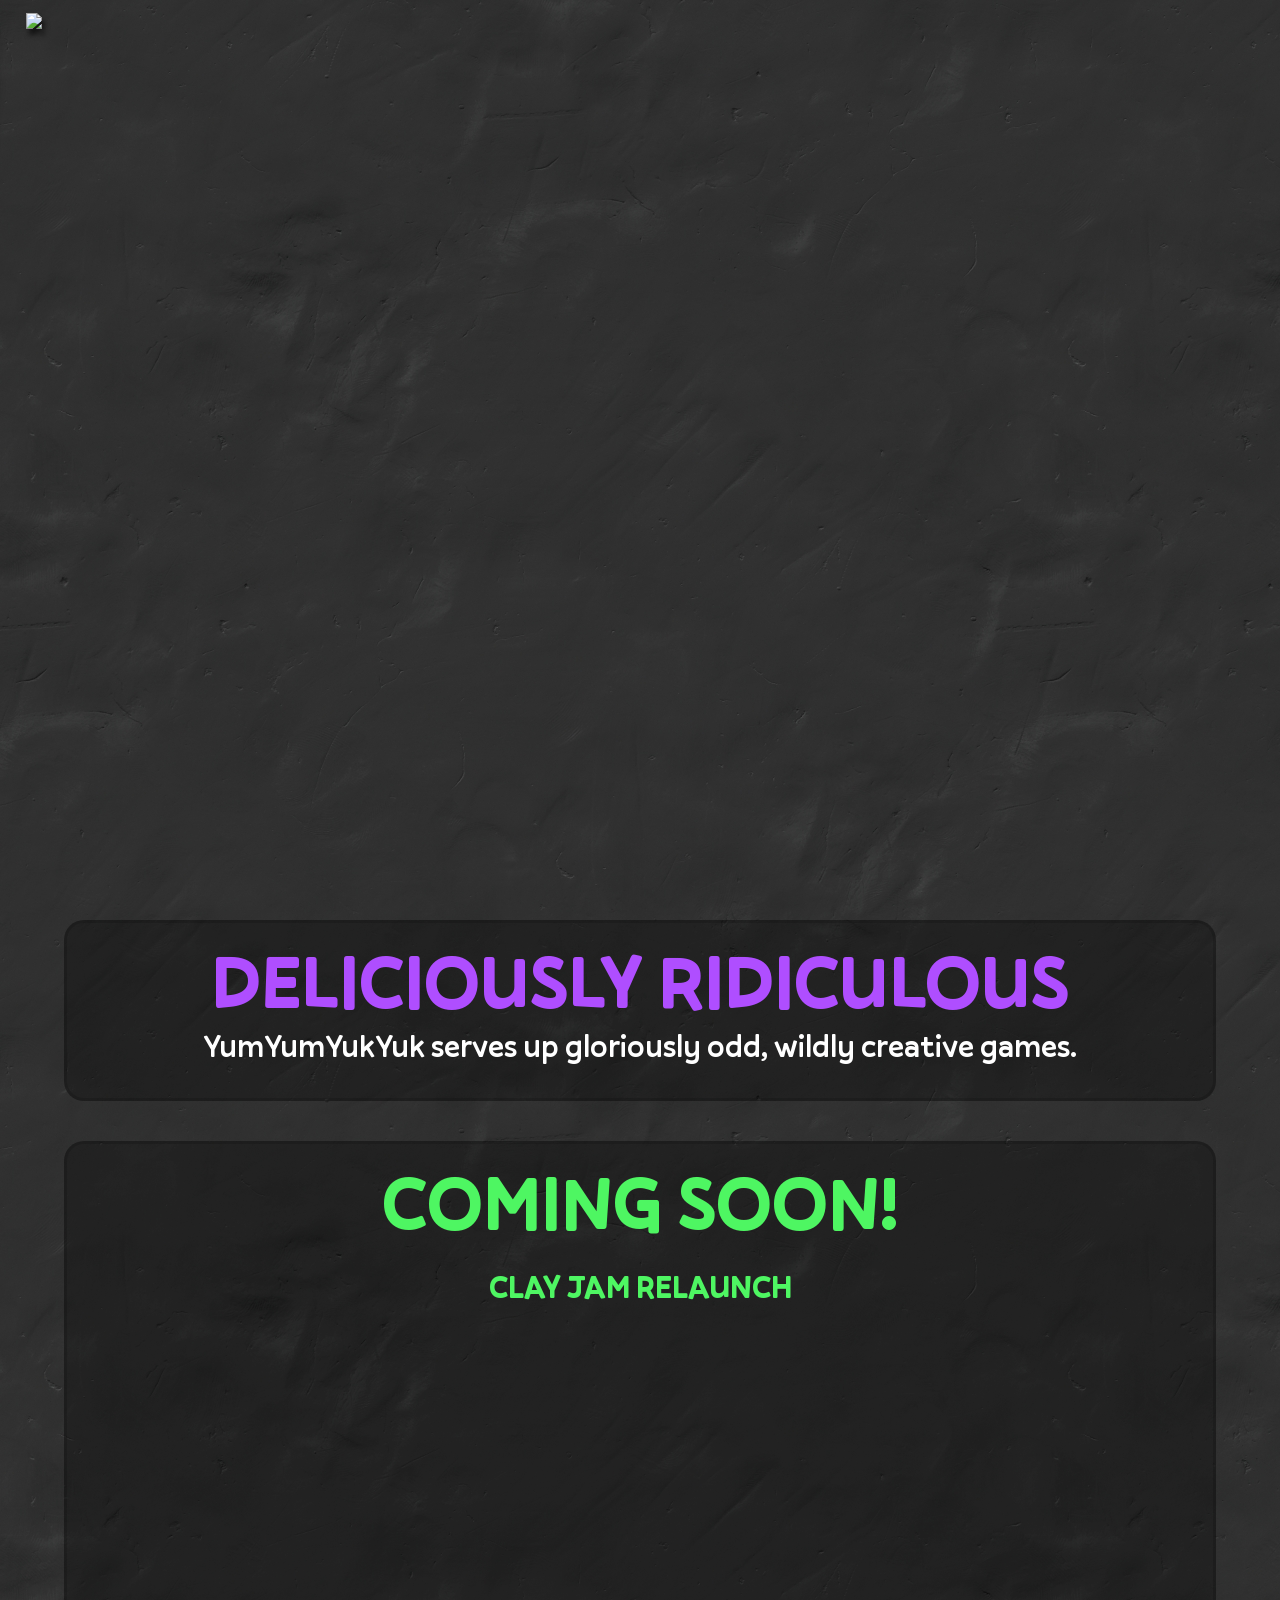
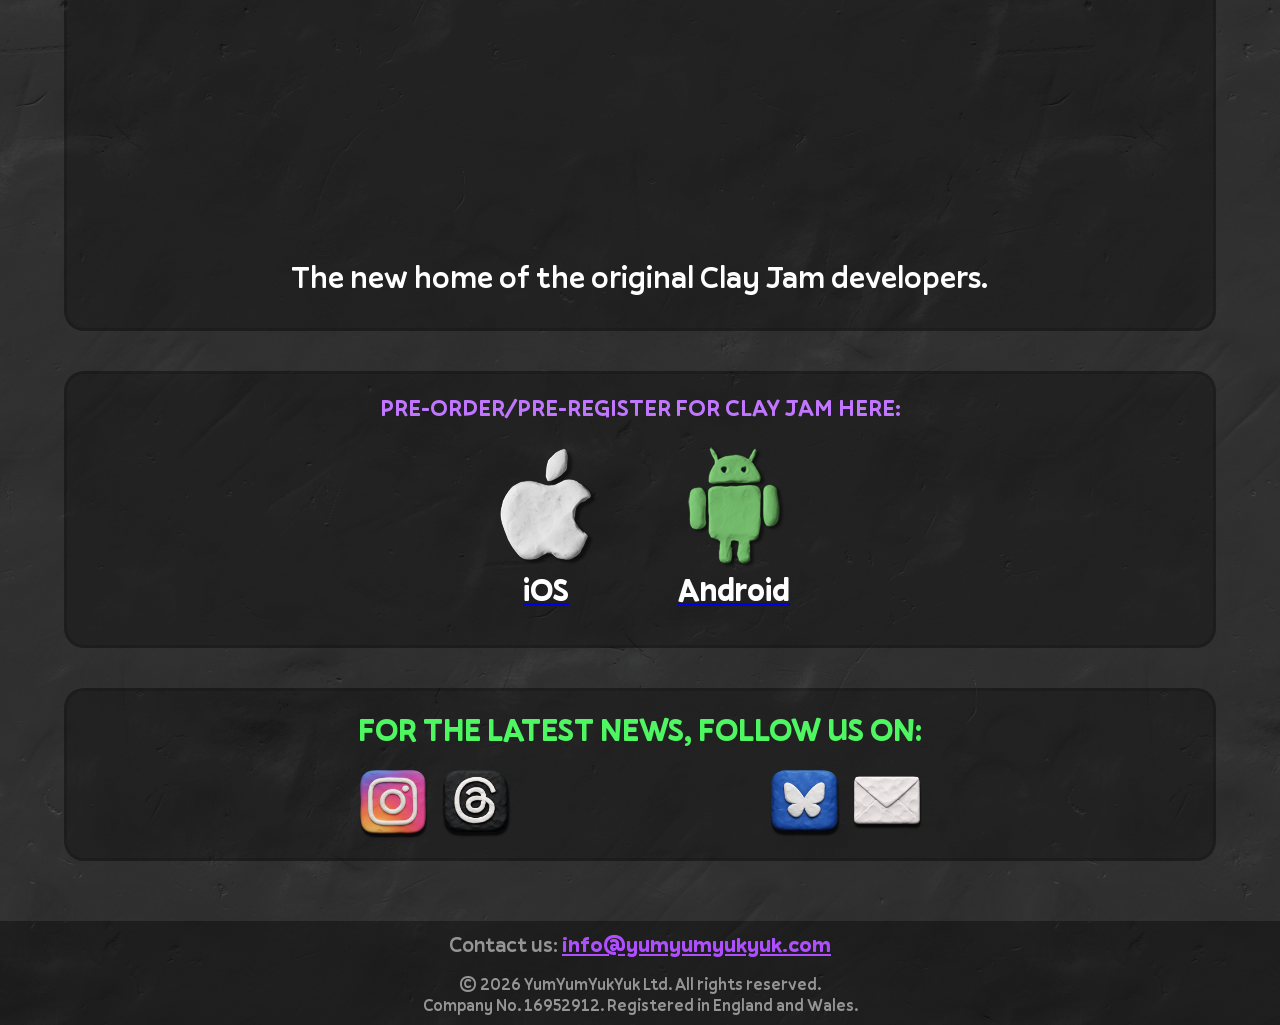
==== index.html @ 887bcd4c "update" ====
<!doctype html>
<html
  lang="en"
  data-ws-project="cd309c31-d950-4def-8950-546b302425ba"
  data-ws-last-published="2026-03-13T17:46:56.633Z"
>
  <head>
    <link
      rel="stylesheet"
      type="text/css"
      href="/assets/static/app_generated_index-6937cd5a.CmPR5Gwt.css"
    />
    <meta charset="UTF-8" />
    <meta name="viewport" content="width=device-width,initial-scale=1" />
    <link
      rel="preload"
      as="image"
      imagesrcset="/assets/YumYumYukYukLogoTransparent_hpW2-qnhOFxVM6_PKmdvN.png 16w, /assets/YumYumYukYukLogoTransparent_hpW2-qnhOFxVM6_PKmdvN.png 32w, /assets/YumYumYukYukLogoTransparent_hpW2-qnhOFxVM6_PKmdvN.png 48w, /assets/YumYumYukYukLogoTransparent_hpW2-qnhOFxVM6_PKmdvN.png 64w, /assets/YumYumYukYukLogoTransparent_hpW2-qnhOFxVM6_PKmdvN.png 96w, /assets/YumYumYukYukLogoTransparent_hpW2-qnhOFxVM6_PKmdvN.png 128w, /assets/YumYumYukYukLogoTransparent_hpW2-qnhOFxVM6_PKmdvN.png 256w, /assets/YumYumYukYukLogoTransparent_hpW2-qnhOFxVM6_PKmdvN.png 384w, /assets/YumYumYukYukLogoTransparent_hpW2-qnhOFxVM6_PKmdvN.png 640w, /assets/YumYumYukYukLogoTransparent_hpW2-qnhOFxVM6_PKmdvN.png 750w, /assets/YumYumYukYukLogoTransparent_hpW2-qnhOFxVM6_PKmdvN.png 828w, /assets/YumYumYukYukLogoTransparent_hpW2-qnhOFxVM6_PKmdvN.png 1080w"
      imagesizes="100vw"
    />
    <link
      rel="preload"
      as="image"
      imagesrcset="/assets/ClayJamLogo_nWKsPtydQhhT-n7kyAQNV.png 16w, /assets/ClayJamLogo_nWKsPtydQhhT-n7kyAQNV.png 32w, /assets/ClayJamLogo_nWKsPtydQhhT-n7kyAQNV.png 48w, /assets/ClayJamLogo_nWKsPtydQhhT-n7kyAQNV.png 64w, /assets/ClayJamLogo_nWKsPtydQhhT-n7kyAQNV.png 96w, /assets/ClayJamLogo_nWKsPtydQhhT-n7kyAQNV.png 128w, /assets/ClayJamLogo_nWKsPtydQhhT-n7kyAQNV.png 256w, /assets/ClayJamLogo_nWKsPtydQhhT-n7kyAQNV.png 384w, /assets/ClayJamLogo_nWKsPtydQhhT-n7kyAQNV.png 640w, /assets/ClayJamLogo_nWKsPtydQhhT-n7kyAQNV.png 750w, /assets/ClayJamLogo_nWKsPtydQhhT-n7kyAQNV.png 828w, /assets/ClayJamLogo_nWKsPtydQhhT-n7kyAQNV.png 1080w, /assets/ClayJamLogo_nWKsPtydQhhT-n7kyAQNV.png 1200w, /assets/ClayJamLogo_nWKsPtydQhhT-n7kyAQNV.png 1920w, /assets/ClayJamLogo_nWKsPtydQhhT-n7kyAQNV.png 2048w"
      imagesizes="100vw"
    />
    <link rel="icon" href="/assets/WebIcon_ixfGgSbNNuL54AwUHbcHS.png" />
    <link
      rel="preload"
      href="/assets/Pally-Variable_a5BgCcSKDrBZOZLWKhKw9.ttf"
      as="font"
      crossorigin="anonymous"
    />
    <link
      rel="preload"
      href="/assets/MADE_Tommy_Soft_Light_PERSONAL_USE_gxYHT36LjmLYKBi2nKa4x.ttf"
      as="font"
      crossorigin="anonymous"
    />
    <link
      rel="preload"
      href="/assets/Pally-Regular_6ShwE3fTGV17A2gMyHvun.ttf"
      as="font"
      crossorigin="anonymous"
    />
    <link
      rel="preload"
      href="/assets/Pally-Bold_vAgZc-FKtXgG0PxJhMHey.ttf"
      as="font"
      crossorigin="anonymous"
    />
    <link
      rel="preload"
      href="/assets/Pally-Medium_GGtpuq8a27JJl60hfgOCg.ttf"
      as="font"
      crossorigin="anonymous"
    />
    <link
      rel="preload"
      href="/assets/MADE_Tommy_Soft_Bold_PERSONAL_USE_HHiuN8d9tOx8QeWepHq7F.ttf"
      as="font"
      crossorigin="anonymous"
    />
    <link
      rel="preload"
      href="/assets/MADE_Tommy_Soft_Regular_PERSONAL_USE_68nLjATZWI7ThoedhTmHm.ttf"
      as="font"
      crossorigin="anonymous"
    />
    <link
      rel="preload"
      href="/assets/MADE_Tommy_Soft_ExtraBold_PERSONAL_USE_cCuBuIHpfAL1-2fKtMxke.ttf"
      as="font"
      crossorigin="anonymous"
    />
    <link
      rel="preload"
      href="/assets/MADE_Tommy_Soft_Medium_PERSONAL_USE_T8GadCvFGpZso1hnmVBfI.ttf"
      as="font"
      crossorigin="anonymous"
    />
    <link
      rel="preload"
      href="/assets/MADE_Tommy_Soft_Black_PERSONAL_USE_1T7xriISs0BFzCBM0_crF.ttf"
      as="font"
      crossorigin="anonymous"
    />
    <link
      rel="preload"
      href="/assets/MenuSquare3_77L3I89PUUz-9dObIGgfP.png"
      as="image"
    />
    <link
      rel="preload"
      href="/assets/MenuBackground_e7fvqqBlqaa11tJCsoasu.jpeg"
      as="image"
    />
    <link
      rel="preload"
      href="/assets/MenuSquare2_sO1u7qt0oLkmZZ6tXJqtw.png"
      as="image"
    />
    <meta property="og:url" content="https://url/" />
    <meta property="og:title" content="YumYumYukYuk " />
    <meta property="og:type" content="website" />
    <meta property="og:site_name" content="YumYumYukYuk" />
    <meta
      name="description"
      content="The new home of the original Clay Jam game development team.

YumYumYukYuk serves up gloriously odd, wildly creative games - powered by veteran F2P brains that know exactly how to turn weird into success."
    />
    <meta
      property="og:description"
      content="The new home of the original Clay Jam game development team.

YumYumYukYuk serves up gloriously odd, wildly creative games - powered by veteran F2P brains that know exactly how to turn weird into success."
    />
    <meta
      property="og:image"
      content="/assets/YumYumYukYukHD_PVZkAa8JqZVeUhrVE1-g0.jpg"
    />
    <meta property="twitter:card" content="summary_large_image" />
    <title>YumYumYukYuk</title>
    <script type="application/ld+json">
      {
        "@context": "https://schema.org",
        "@type": "WebSite",
        "name": "YumYumYukYuk"
      }
    </script>
  </head>
  <body class="w-element cpge6mv">
    <div style="display: contents">
      <div style="display: contents">
        <div
          class="w-element c58rx46 c14zt9wx cocotbn c1jn6rhu ckqnqge c1ygnnz6 c5irknm cx97977 c12meys4 cikxbwh c12yvtwv"
        >
          <div
            id="menuPanel"
            class="w-element cs56a4i c8u7uij cijvnuu c1nrr0ra c3xzw7x c1jn6rhu c5irknm c1yr4i0q c1ui8emr c1vahaew c9bs7kx c12meys4 c58rx46 cx97977 cwpdiss c1ij9soo c1bm0q7w c1yjz20k cxwwgye cggrxf7 c1764s7x c1s1m4fe is-open"
          >
            <div
              class="w-element cs56a4i c1nrr0ra c14zt9wx c8u7uij c16itbmx c58rx46 ccl2opj cqo4i98 c1hbglhp c1haa59g c16zggay cxihkc4 co38hm6 c1dop1jd c10i78jl cxa2qzq"
            >
              <img
                alt=""
                width="4096"
                height="512"
                src="/assets/DektopMenuBar_wBUC10thzXyxT1CGWjyM2.png"
                class="w-image c14zt9wx"
                sizes="100vw"
                srcset="
                  /assets/DektopMenuBar_wBUC10thzXyxT1CGWjyM2.png   16w,
                  /assets/DektopMenuBar_wBUC10thzXyxT1CGWjyM2.png   32w,
                  /assets/DektopMenuBar_wBUC10thzXyxT1CGWjyM2.png   48w,
                  /assets/DektopMenuBar_wBUC10thzXyxT1CGWjyM2.png   64w,
                  /assets/DektopMenuBar_wBUC10thzXyxT1CGWjyM2.png   96w,
                  /assets/DektopMenuBar_wBUC10thzXyxT1CGWjyM2.png  128w,
                  /assets/DektopMenuBar_wBUC10thzXyxT1CGWjyM2.png  256w,
                  /assets/DektopMenuBar_wBUC10thzXyxT1CGWjyM2.png  384w,
                  /assets/DektopMenuBar_wBUC10thzXyxT1CGWjyM2.png  640w,
                  /assets/DektopMenuBar_wBUC10thzXyxT1CGWjyM2.png  750w,
                  /assets/DektopMenuBar_wBUC10thzXyxT1CGWjyM2.png  828w,
                  /assets/DektopMenuBar_wBUC10thzXyxT1CGWjyM2.png 1080w,
                  /assets/DektopMenuBar_wBUC10thzXyxT1CGWjyM2.png 1200w,
                  /assets/DektopMenuBar_wBUC10thzXyxT1CGWjyM2.png 1920w,
                  /assets/DektopMenuBar_wBUC10thzXyxT1CGWjyM2.png 2048w,
                  /assets/DektopMenuBar_wBUC10thzXyxT1CGWjyM2.png 3840w
                "
                decoding="async"
                loading="lazy"
              />
            </div>
            <div
              class="w-element c5irknm c12meys4 cx97977 c1vzm3ui c1q88g40 cyqq4qh czwlxf5 c1lx7dxv cqs55ze cx9apd0 cfsdh43 cb6jjps cqj3tss c1r8juli"
            >
              <a
                href="/"
                class="w-element c1qv9mnt c1p3evlv c1yr4i0q cm4mbth c1q88g40 cf4cxf c1rrauxg c1nghyee c1d7iuj7 cy80xzl c1iyypoq"
                ><img
                  alt=""
                  width="512"
                  height="512"
                  src="/assets/YumYumYukYukLogoTransparent_hpW2-qnhOFxVM6_PKmdvN.png"
                  class="w-image c1p3evlv c1s9sxx8 cu6gr9m cm4mbth c1qv9mnt c14zt9wx c1q88g40 c4jb4a c75s9th"
                  sizes="100vw"
                  srcset="
                    /assets/YumYumYukYukLogoTransparent_hpW2-qnhOFxVM6_PKmdvN.png   16w,
                    /assets/YumYumYukYukLogoTransparent_hpW2-qnhOFxVM6_PKmdvN.png   32w,
                    /assets/YumYumYukYukLogoTransparent_hpW2-qnhOFxVM6_PKmdvN.png   48w,
                    /assets/YumYumYukYukLogoTransparent_hpW2-qnhOFxVM6_PKmdvN.png   64w,
                    /assets/YumYumYukYukLogoTransparent_hpW2-qnhOFxVM6_PKmdvN.png   96w,
                    /assets/YumYumYukYukLogoTransparent_hpW2-qnhOFxVM6_PKmdvN.png  128w,
                    /assets/YumYumYukYukLogoTransparent_hpW2-qnhOFxVM6_PKmdvN.png  256w,
                    /assets/YumYumYukYukLogoTransparent_hpW2-qnhOFxVM6_PKmdvN.png  384w,
                    /assets/YumYumYukYukLogoTransparent_hpW2-qnhOFxVM6_PKmdvN.png  640w,
                    /assets/YumYumYukYukLogoTransparent_hpW2-qnhOFxVM6_PKmdvN.png  750w,
                    /assets/YumYumYukYukLogoTransparent_hpW2-qnhOFxVM6_PKmdvN.png  828w,
                    /assets/YumYumYukYukLogoTransparent_hpW2-qnhOFxVM6_PKmdvN.png 1080w
                  "
                  decoding="async"
                  loading="eager" /></a
              ><a
                href="/clayjam"
                class="w-element c1qv9mnt c1p3evlv c1yr4i0q cm4mbth c1q88g40 cf4cxf c1rrauxg c1t19dh c1d7iuj7 ctn5s0p c1iyypoq cy4ucen"
                ><img
                  alt=""
                  width="1024"
                  height="1024"
                  src="/assets/ClayJamLogo_nWKsPtydQhhT-n7kyAQNV.png"
                  class="w-image c1p3evlv c1s9sxx8 cu6gr9m cm4mbth c1qv9mnt c14zt9wx cw2hsat"
                  sizes="100vw"
                  srcset="
                    /assets/ClayJamLogo_nWKsPtydQhhT-n7kyAQNV.png   16w,
                    /assets/ClayJamLogo_nWKsPtydQhhT-n7kyAQNV.png   32w,
                    /assets/ClayJamLogo_nWKsPtydQhhT-n7kyAQNV.png   48w,
                    /assets/ClayJamLogo_nWKsPtydQhhT-n7kyAQNV.png   64w,
                    /assets/ClayJamLogo_nWKsPtydQhhT-n7kyAQNV.png   96w,
                    /assets/ClayJamLogo_nWKsPtydQhhT-n7kyAQNV.png  128w,
                    /assets/ClayJamLogo_nWKsPtydQhhT-n7kyAQNV.png  256w,
                    /assets/ClayJamLogo_nWKsPtydQhhT-n7kyAQNV.png  384w,
                    /assets/ClayJamLogo_nWKsPtydQhhT-n7kyAQNV.png  640w,
                    /assets/ClayJamLogo_nWKsPtydQhhT-n7kyAQNV.png  750w,
                    /assets/ClayJamLogo_nWKsPtydQhhT-n7kyAQNV.png  828w,
                    /assets/ClayJamLogo_nWKsPtydQhhT-n7kyAQNV.png 1080w,
                    /assets/ClayJamLogo_nWKsPtydQhhT-n7kyAQNV.png 1200w,
                    /assets/ClayJamLogo_nWKsPtydQhhT-n7kyAQNV.png 1920w,
                    /assets/ClayJamLogo_nWKsPtydQhhT-n7kyAQNV.png 2048w
                  "
                  decoding="async"
                  loading="eager"
              /></a>
            </div>
          </div>
          <div class="w-element c5irknm c58rx46 c1k4rctv c8dos6a">
            <button
              id="menuToggleBtn"
              class="w-element c1tq7d4a ccl2opj cqo4i98 c1hbglhp c1haa59g cu6gr9m c1q88g40 c1p3evlv c1pf6c6l cw9nhpc c1v905pa c5irknm c18k28ft c1r6ic0x cf97z2d c1abgrt2 cgb94ty"
            >
              <div class="w-html-embed">
                <img
                  id="menuToggleImg"
                  src="https://yumyumyukyuk.com/UI/Hamburger.png"
                  style="display: block; width: 100%; height: auto"
                />
              </div>
            </button>
          </div>
        </div>
        <div
          class="w-element c1q88g40 c1p3evlv c1wnoo9z c1xwxol0 c1ct5cho c1dxwxfj c13yi7bp"
        ></div>
      </div>
    </div>
    <div
      data-ws-subject-for="_R16_"
      class="w-video-animation c1rcwp9c cpmlupx c1q88g40 cm334ef cd3a2tc c8tzxr9 c1o77yqc c1qv9mnt cpaj28x cgvi0q2 c5613ra c6fioo0 c56xv8k chfj90r c65vpzw"
    >
      <video
        src="https://yumyumyukyuk.com/video/YYYYLogoHD.mp4"
        preload="auto"
        autoplay=""
        muted=""
        playsinline=""
        crossorigin="anonymous"
        loop=""
        class="w-video c1qv9mnt cdvamxw c13yi7bp cz045wb c58rx46 c173weag cyqq4qh c12kn9gu c1wnoo9z c1xwxol0 cpaj28x c1v3oei1 c1rq65in c1sekm8b c1hso6nh c1m0ucll c1q0jplv cxnue17 c5bq9k8 c15o3rc8 c1sqhzq3 cn2oh71 cnzf72l c18jf0mk"
        data-ws-video-id=":R4p6:"
      ></video>
    </div>
    <style>
      #_R16_ {
        position: fixed;
        visibility: hidden;
        pointer-events: none;
        top: -10000px;
        right: 10000px;
        contain: strict;
      }

      #_R16_-sample {
        position: fixed;
        visibility: hidden;
        pointer-events: none;
        top: -9000px;
        right: 9000px;
        willchange: translate, scale, opacity;
        contain: strict;
      }
    </style>
    <div id="_R16_" inert="true" data-ws-no-initial-animation=""></div>
    <div id="_R16_-sample" inert="true" data-ws-no-initial-animation=""></div>
    <section
      class="w-element c5irknm cdvamxw c1wbdp86 cyqq4qh c1vzm3ui c1q88g40 cmjvody c1ukj9gi cyj8481 c1q0jplv cld053d c1nkfepf ctxdr7u c6fioo0 c1wm1xuw c1gbbb03 c1u52on4 cfo1jhy c3sbr8s cebv7zi cpaj28x c17v5ttn c1kn7b5a cg255i8 cogibaw"
    >
      <div
        class="w-element c199u3yb cxd0p8d c1p0m2kn c1b6c6dx cv3i5eh c7vqek8 c1yicyi9 c1iof46e c1fxc8l9 cn5rr7e c16zg1qe ceai7w6 chumd78 cakspbs czwlxf5 c1lx7dxv c5irknm c12kn9gu c1dxwxfj c1wbdp86 c1q88g40 cek41v c853xyg"
      >
        <h1
          class="w-element c1qv9mnt ce2ouha cdvamxw c1wbdp86 c7sif9r c17wv3vc ckz4emh c1wh8xrg cq0a4gl c16st1i3 cuwb4 c139r4rw cijvnuu c8u7uij c1bakei2 cx4rw7y c1d3hbxq c118xg31 c14zt9wx c1ott1sc cma0ax5 c1t7j50 cbacxrr c1f2e1v9 ce6ytin c1k6wex8 c19rmxwf c19o06tn clg2q63 cgifppe cf8lrqh c153kmds c6fioo0 c1vbx10x c1ihgovh c1lv2qdw c1wm1xuw cnkmzvu c1q0jplv cld053d c1ykp4r4 c4vowbf c1t87e71 c1jybqwc c1h2kuip c125ln7k cak8mds c1v2g9jn c125msw0"
        >
          Deliciously ridiculous
        </h1>
        <p
          class="w-element c1qv9mnt c1j08waw cdvamxw c1wbdp86 c16d1x0k c1x7x83c c1jgua1q c1d39p27 c8kplr5 c16st1i3 cuwb4 c139r4rw cijvnuu c8u7uij chctfv8 c1ott1sc cma0ax5 c1t7j50 c16ei9s8 c1uj38a0 c1q2qsqn csi7xzy c14cy7u3 cru16hu c9qjqm4 c166lcgd cf8lrqh c153kmds c6fioo0 c19cgoyb chmobus c1wi7zkc c1wm1xuw c116ela6 cmwn3mo c4vs2lr c2rfmra c1h2kuip c125ln7k c1m0jtft cc80hx5 c1kdu3tt"
        >
          YumYumYukYuk serves up gloriously odd, wildly creative games.
        </p>
      </div>
    </section>
    <section
      class="w-element c5irknm cdvamxw c1wbdp86 cyqq4qh c1vzm3ui c1q88g40 cmjvody c1ukj9gi cyj8481 c1q0jplv cld053d c1nkfepf ctxdr7u c6fioo0 c1wm1xuw c1gbbb03 c1u52on4 cfo1jhy c3sbr8s cebv7zi cpaj28x c17v5ttn c1kn7b5a cg255i8 cogibaw"
    >
      <div
        class="w-element c199u3yb cxd0p8d c1p0m2kn c1b6c6dx cv3i5eh c7vqek8 c1yicyi9 c1iof46e c1fxc8l9 cn5rr7e c16zg1qe ceai7w6 chumd78 cakspbs czwlxf5 c1lx7dxv c5irknm c12kn9gu c1dxwxfj c1wbdp86 c1q88g40 cek41v c853xyg"
      >
        <h1
          class="w-element c1qv9mnt c1p4wnx3 cdvamxw c1wbdp86 c7sif9r c17wv3vc ckz4emh c1wh8xrg cq0a4gl c16st1i3 cuwb4 c139r4rw cijvnuu c8u7uij c14zt9wx c1bakei2 c1d3hbxq c118xg31 cx4rw7y c1ott1sc cma0ax5 c1t7j50 cbacxrr c1f2e1v9 ce6ytin c1k6wex8 c19rmxwf c19o06tn clg2q63 cgifppe cf8lrqh c153kmds c6fioo0 c1vbx10x c1ihgovh c1lv2qdw c1wm1xuw cnkmzvu c1q0jplv cld053d c1ykp4r4 c4vowbf c1t87e71 c1jybqwc c1h2kuip c125ln7k cak8mds c1v2g9jn c125msw0"
        >
          COMING SOON!
        </h1>
        <h1
          class="w-element c5irknm c1p4wnx3 cdvamxw c1wbdp86 c16d1x0k c1ypxrvg c1jgua1q c1wh8xrg c58rx46 c16st1i3 cuwb4 c139r4rw cijvnuu c8u7uij cmjvody c16qsgqj c1ott1sc cma0ax5 c1t7j50 c16ei9s8 cnalynm cta949n c1wm2npk c1ehuyei c1g4jlov c104f1u0 c166lcgd cf8lrqh c153kmds c6fioo0 c1vbx10x c1ihgovh c1wi7zkc c1wm1xuw cogdc20 c1q0jplv c1t87e71 c2rfmra c1h2kuip c125ln7k c1d7isgy c4xqll9"
        >
          Clay Jam Relaunch
        </h1>
        <video
          src="https://yumyumyukyuk.com/video/ClayJamTeaser.mp4"
          preload="auto"
          autoplay=""
          muted=""
          playsinline=""
          crossorigin="anonymous"
          loop=""
          class="w-video c1q88g40 ctvm2qg cxd0p8d c1p0m2kn c1b6c6dx cv3i5eh c1p3evlv c9ng9w1"
          data-ws-video-id=":Rq6:"
        ></video>
        <p
          class="w-element c1qv9mnt c1j08waw cdvamxw c1wbdp86 c16d1x0k c1x7x83c c1jgua1q c1d39p27 c8kplr5 c16st1i3 cuwb4 c139r4rw cijvnuu c8u7uij chctfv8 c1aiwy7v c1ott1sc cma0ax5 c1t7j50 c16ei9s8 c1uj38a0 c1q2qsqn csi7xzy c14cy7u3 cru16hu c9qjqm4 c166lcgd cf8lrqh c153kmds c6fioo0 c19cgoyb chmobus c1wi7zkc c1wm1xuw c116ela6 cmwn3mo c4vs2lr c2rfmra c1h2kuip c125ln7k c1m0jtft cc80hx5 c1kdu3tt"
        >
          The new home of the original Clay Jam developers.
        </p>
      </div>
    </section>
    <div style="display: contents">
      <div style="display: contents">
        <section
          class="w-element c5irknm cdvamxw c1wbdp86 cyqq4qh c1vzm3ui c1q88g40 cmjvody c1ukj9gi cyj8481 c1q0jplv cld053d c1nkfepf ctxdr7u c6fioo0 c1wm1xuw c1gbbb03 c1u52on4 cfo1jhy c3sbr8s cebv7zi cpaj28x c17v5ttn c1kn7b5a cg255i8 cogibaw"
        >
          <div
            class="w-element c199u3yb cxd0p8d c1p0m2kn c1b6c6dx cv3i5eh c7vqek8 c1yicyi9 c1iof46e c1fxc8l9 cn5rr7e c16zg1qe ceai7w6 chumd78 cakspbs czwlxf5 c1lx7dxv c5irknm c12kn9gu c1dxwxfj c1wbdp86 c1q88g40 cek41v c853xyg"
          >
            <h1 class="w-element c7sif9r c1wh8xrg c1ypxrvg c1lqev7s cijvnuu">
              Pre-order/pre-register for Clay Jam here:
            </h1>
            <div class="w-element c1n1mal3 c5irknm c1dxwxfj c1wbdp86 c112muvy">
              <div
                class="w-element c18p3w7y c5irknm c1wbdp86 concd52 c1fcgjwq cgfxysq cdd5klg c1rq65in c1xmziad cew45dn c1w1ixh7 c2bfs38 c1lv2qdw c1wm1xuw"
              >
                <a
                  href="https://apps.apple.com/us/app/clay-jam-classic/id6759738137"
                  class="w-element c95aqtx c1ngi9yi c4quljk"
                  ><img
                    alt=""
                    width="128"
                    height="128"
                    src="/assets/Apple_ftdzNEWsmh_5Zei4J2cED.png"
                    class="w-image"
                    sizes="100vw"
                    srcset="
                      /assets/Apple_ftdzNEWsmh_5Zei4J2cED.png  16w,
                      /assets/Apple_ftdzNEWsmh_5Zei4J2cED.png  32w,
                      /assets/Apple_ftdzNEWsmh_5Zei4J2cED.png  48w,
                      /assets/Apple_ftdzNEWsmh_5Zei4J2cED.png  64w,
                      /assets/Apple_ftdzNEWsmh_5Zei4J2cED.png  96w,
                      /assets/Apple_ftdzNEWsmh_5Zei4J2cED.png 128w,
                      /assets/Apple_ftdzNEWsmh_5Zei4J2cED.png 256w
                    "
                    decoding="async"
                    loading="lazy"
                  />
                  <h1
                    class="w-element c5irknm c1j08waw cdvamxw c1wbdp86 c7sif9r c17wv3vc c1jgua1q c1d39p27 c58rx46 c16st1i3 cuwb4 c139r4rw cijvnuu c8u7uij c16qsgqj chctfv8 c1ott1sc cma0ax5 c1t7j50 c16ei9s8 cnalynm cta949n c1wm2npk c1ehuyei c1g4jlov c104f1u0 c166lcgd cf8lrqh c153kmds c6fioo0 c1vbx10x c1ihgovh c1wi7zkc c1wm1xuw c116ela6 c1q0jplv c1t87e71 c2rfmra c1h2kuip c125ln7k c1d7isgy c4xqll9"
                  >
                    iOS
                  </h1></a
                ><a
                  href="https://play.google.com/store/apps/details?id=com.yumyumyukyuk.clayjamclassic"
                  class="w-element c95aqtx c1ngi9yi c4quljk"
                  ><img
                    alt=""
                    width="128"
                    height="128"
                    src="/assets/Android_x_9wqnnT1j0CEt55avIbz.png"
                    class="w-image"
                    sizes="100vw"
                    srcset="
                      /assets/Android_x_9wqnnT1j0CEt55avIbz.png  16w,
                      /assets/Android_x_9wqnnT1j0CEt55avIbz.png  32w,
                      /assets/Android_x_9wqnnT1j0CEt55avIbz.png  48w,
                      /assets/Android_x_9wqnnT1j0CEt55avIbz.png  64w,
                      /assets/Android_x_9wqnnT1j0CEt55avIbz.png  96w,
                      /assets/Android_x_9wqnnT1j0CEt55avIbz.png 128w,
                      /assets/Android_x_9wqnnT1j0CEt55avIbz.png 256w
                    "
                    decoding="async"
                    loading="lazy"
                  />
                  <h1
                    class="w-element c5irknm c1j08waw cdvamxw c1wbdp86 c7sif9r c17wv3vc c1jgua1q c1d39p27 c58rx46 c16st1i3 cuwb4 c139r4rw cijvnuu c8u7uij c16qsgqj chctfv8 c1ott1sc cma0ax5 c1t7j50 c16ei9s8 cnalynm cta949n c1wm2npk c1ehuyei c1g4jlov c104f1u0 c166lcgd cf8lrqh c153kmds c6fioo0 c1vbx10x c1ihgovh c1wi7zkc c1wm1xuw c116ela6 c1q0jplv c1t87e71 c2rfmra c1h2kuip c125ln7k c1d7isgy c4xqll9"
                  >
                    Android
                  </h1></a
                >
              </div>
            </div>
          </div>
        </section>
      </div>
    </div>
    <div style="display: contents">
      <div style="display: contents">
        <section
          class="w-element c5irknm cdvamxw c1wbdp86 cyqq4qh c1vzm3ui c1q88g40 cmjvody c1ukj9gi cyj8481 c1q0jplv cld053d c1nkfepf ctxdr7u c6fioo0 c1wm1xuw c1gbbb03 c1u52on4 cfo1jhy c3sbr8s cebv7zi cpaj28x c17v5ttn c1kn7b5a cg255i8 cogibaw"
        >
          <div
            class="w-element c199u3yb cxd0p8d c1p0m2kn c1b6c6dx cv3i5eh c7vqek8 c1yicyi9 c1iof46e c1fxc8l9 cn5rr7e c16zg1qe ceai7w6 chumd78 cakspbs czwlxf5 c1lx7dxv c5irknm c12kn9gu c1dxwxfj c1wbdp86 c1q88g40 cek41v c853xyg"
          >
            <h1
              class="w-element c5irknm c1p4wnx3 cdvamxw c1wbdp86 c16d1x0k c1ypxrvg c1jgua1q c1wh8xrg c58rx46 c16st1i3 cuwb4 c139r4rw cijvnuu c8u7uij cmjvody c16qsgqj c1ott1sc cma0ax5 c1t7j50 c16ei9s8 cnalynm cta949n c1wm2npk c1ehuyei c1g4jlov c104f1u0 c166lcgd cf8lrqh c153kmds c6fioo0 c1vbx10x c1ihgovh c1wi7zkc c1wm1xuw cogdc20 c1q0jplv c1t87e71 c2rfmra c1h2kuip c125ln7k c1d7isgy c4xqll9"
            >
              For the latest news, follow us on:
            </h1>
            <div class="w-element c1n1mal3 c5irknm c1dxwxfj c1wbdp86 c112muvy">
              <div
                class="w-element c18p3w7y c5irknm c1wbdp86 concd52 c1fcgjwq cgfxysq cdd5klg c1rq65in c1xmziad cew45dn c1w1ixh7 c2bfs38 c1lv2qdw c1wm1xuw"
              >
                <a
                  href="https://www.instagram.com/clayjamgame/"
                  class="w-element c95aqtx c1fd2l0y chid1f0"
                  ><img
                    alt=""
                    width="128"
                    height="128"
                    src="/assets/Instagram_ONS6GyyfdThiGu8V7EeGU.png"
                    class="w-image"
                    sizes="100vw"
                    srcset="
                      /assets/Instagram_ONS6GyyfdThiGu8V7EeGU.png  16w,
                      /assets/Instagram_ONS6GyyfdThiGu8V7EeGU.png  32w,
                      /assets/Instagram_ONS6GyyfdThiGu8V7EeGU.png  48w,
                      /assets/Instagram_ONS6GyyfdThiGu8V7EeGU.png  64w,
                      /assets/Instagram_ONS6GyyfdThiGu8V7EeGU.png  96w,
                      /assets/Instagram_ONS6GyyfdThiGu8V7EeGU.png 128w,
                      /assets/Instagram_ONS6GyyfdThiGu8V7EeGU.png 256w
                    "
                    decoding="async"
                    loading="lazy" /></a
                ><a
                  href="https://www.threads.com/@clayjamgame"
                  class="w-element c95aqtx c1fd2l0y chid1f0"
                  ><img
                    alt=""
                    width="128"
                    height="256"
                    src="/assets/Threads_EXRtFYgUu21GfkyF-s-HB.png"
                    class="w-image"
                    sizes="100vw"
                    srcset="
                      /assets/Threads_EXRtFYgUu21GfkyF-s-HB.png  16w,
                      /assets/Threads_EXRtFYgUu21GfkyF-s-HB.png  32w,
                      /assets/Threads_EXRtFYgUu21GfkyF-s-HB.png  48w,
                      /assets/Threads_EXRtFYgUu21GfkyF-s-HB.png  64w,
                      /assets/Threads_EXRtFYgUu21GfkyF-s-HB.png  96w,
                      /assets/Threads_EXRtFYgUu21GfkyF-s-HB.png 128w,
                      /assets/Threads_EXRtFYgUu21GfkyF-s-HB.png 256w
                    "
                    decoding="async"
                    loading="lazy" /></a
                ><a
                  href="https://www.facebook.com/OriginalClayJam/"
                  class="w-element c95aqtx c1fd2l0y chid1f0"
                  ><img
                    alt=""
                    width="128"
                    height="128"
                    src="/assets/Facebook_dFNIP1pr3Ji6R38aKgKf0.png"
                    class="w-image"
                    sizes="100vw"
                    srcset="
                      /assets/Facebook_dFNIP1pr3Ji6R38aKgKf0.png  16w,
                      /assets/Facebook_dFNIP1pr3Ji6R38aKgKf0.png  32w,
                      /assets/Facebook_dFNIP1pr3Ji6R38aKgKf0.png  48w,
                      /assets/Facebook_dFNIP1pr3Ji6R38aKgKf0.png  64w,
                      /assets/Facebook_dFNIP1pr3Ji6R38aKgKf0.png  96w,
                      /assets/Facebook_dFNIP1pr3Ji6R38aKgKf0.png 128w,
                      /assets/Facebook_dFNIP1pr3Ji6R38aKgKf0.png 256w
                    "
                    decoding="async"
                    loading="lazy" /></a
                ><a
                  href="https://www.tiktok.com/@clay.jam"
                  class="w-element c95aqtx c1fd2l0y chid1f0"
                  ><img
                    alt=""
                    width="128"
                    height="128"
                    src="/assets/Tiktok_bUOphc8dqUHIEv3alETXn.png"
                    class="w-image"
                    sizes="100vw"
                    srcset="
                      /assets/Tiktok_bUOphc8dqUHIEv3alETXn.png  16w,
                      /assets/Tiktok_bUOphc8dqUHIEv3alETXn.png  32w,
                      /assets/Tiktok_bUOphc8dqUHIEv3alETXn.png  48w,
                      /assets/Tiktok_bUOphc8dqUHIEv3alETXn.png  64w,
                      /assets/Tiktok_bUOphc8dqUHIEv3alETXn.png  96w,
                      /assets/Tiktok_bUOphc8dqUHIEv3alETXn.png 128w,
                      /assets/Tiktok_bUOphc8dqUHIEv3alETXn.png 256w
                    "
                    decoding="async"
                    loading="lazy" /></a
                ><a
                  href="https://www.youtube.com/@ClayJamOriginal"
                  class="w-element c95aqtx c1fd2l0y chid1f0"
                  ><img
                    alt=""
                    width="128"
                    height="128"
                    src="/assets/Youtube_HwVwYqfktuNsv5KLOoAZ9.png"
                    class="w-image"
                    sizes="100vw"
                    srcset="
                      /assets/Youtube_HwVwYqfktuNsv5KLOoAZ9.png  16w,
                      /assets/Youtube_HwVwYqfktuNsv5KLOoAZ9.png  32w,
                      /assets/Youtube_HwVwYqfktuNsv5KLOoAZ9.png  48w,
                      /assets/Youtube_HwVwYqfktuNsv5KLOoAZ9.png  64w,
                      /assets/Youtube_HwVwYqfktuNsv5KLOoAZ9.png  96w,
                      /assets/Youtube_HwVwYqfktuNsv5KLOoAZ9.png 128w,
                      /assets/Youtube_HwVwYqfktuNsv5KLOoAZ9.png 256w
                    "
                    decoding="async"
                    loading="lazy" /></a
                ><a
                  href="https://bsky.app/profile/clayjam.bsky.social"
                  class="w-element c95aqtx chid1f0 c1fd2l0y"
                  ><img
                    alt=""
                    width="128"
                    height="128"
                    src="/assets/Bluesky_vErfM2BVKGDTvACCgEhGu.png"
                    class="w-image"
                    sizes="100vw"
                    srcset="
                      /assets/Bluesky_vErfM2BVKGDTvACCgEhGu.png  16w,
                      /assets/Bluesky_vErfM2BVKGDTvACCgEhGu.png  32w,
                      /assets/Bluesky_vErfM2BVKGDTvACCgEhGu.png  48w,
                      /assets/Bluesky_vErfM2BVKGDTvACCgEhGu.png  64w,
                      /assets/Bluesky_vErfM2BVKGDTvACCgEhGu.png  96w,
                      /assets/Bluesky_vErfM2BVKGDTvACCgEhGu.png 128w,
                      /assets/Bluesky_vErfM2BVKGDTvACCgEhGu.png 256w
                    "
                    decoding="async"
                    loading="lazy" /></a
                ><a
                  href="https://clayjam.kit.com/42fcd338f1"
                  class="w-element c95aqtx chid1f0 c1fd2l0y"
                  ><img
                    alt=""
                    width="128"
                    height="128"
                    src="/assets/MailingList_16I-uwE3V5M8MRDsiIS0q.png"
                    class="w-image"
                    sizes="100vw"
                    srcset="
                      /assets/MailingList_16I-uwE3V5M8MRDsiIS0q.png  16w,
                      /assets/MailingList_16I-uwE3V5M8MRDsiIS0q.png  32w,
                      /assets/MailingList_16I-uwE3V5M8MRDsiIS0q.png  48w,
                      /assets/MailingList_16I-uwE3V5M8MRDsiIS0q.png  64w,
                      /assets/MailingList_16I-uwE3V5M8MRDsiIS0q.png  96w,
                      /assets/MailingList_16I-uwE3V5M8MRDsiIS0q.png 128w,
                      /assets/MailingList_16I-uwE3V5M8MRDsiIS0q.png 256w
                    "
                    decoding="async"
                    loading="lazy"
                /></a>
              </div>
            </div>
          </div>
        </section>
      </div>
    </div>
    <div style="display: contents">
      <div style="display: contents">
        <div
          class="w-element ce9a5py c1qv9mnt cijvnuu c1wbdp86 c1dxwxfj clesu6g c1lv2qdw c3ih7vu c189x9r3 c58p2x7 cjzic72 c1s0htj4 cpaj28x c2xzh1b"
        >
          <div
            class="w-element c1la9w1r ch3ydup crspg2t c1nkfepf c58p2x7 c105e88o"
          ></div>
          <div class="w-element c1qv9mnt ch3ydup c1la9w1r">
            <p
              class="w-element c1ekuuvi c6dq9gx c1dxwxfj cijvnuu c1wbdp86 cxliina cfdl3q5 cxiqqfz c8sfynd c157l4vo c1q88g40 c16d1x0k c1d39p27 c1x7x83c cojz0hr c1f81211 c1q2qsqn c1jak24n c17ajub cpaj28x c17v5ttn c1butdj1 c16ei9s8 c1kdu3tt cu3m79x cc80hx5 c19xyy4k c13ddmtg cc05m8o"
            >
              Contact us:
            </p>
            <a
              href="mailto:info@yumyumyukyuk.com?subject=Hello"
              class="w-element c6dq9gx ce2ouha cxliina c7sif9r c1d39p27 c17wv3vc c9qjqm4 cta949n"
              >info@yumyumyukyuk.com</a
            >
          </div>
          <div class="w-element c1la9w1r ch3ydup c1nkfepf c58p2x7 c4dq6bo">
            <p
              class="w-element c1ekuuvi c5irknm c1dxwxfj cijvnuu c1wbdp86 c1sii5lv cfdl3q5 cxiqqfz c8sfynd c157l4vo c1q88g40 c16d1x0k c1d39p27 c1x7x83c c1bakei2 c1f81211 c1q2qsqn c1jak24n c17ajub c5itlne c1kdu3tt cu3m79x cc80hx5 c1xuhquw c1r0qhew cc05m8o"
            >
              © 2026 YumYumYukYuk Ltd. All rights reserved.<br />Company No.
              16952912. Registered in England and Wales.
            </p>
          </div>
          <div
            class="w-element c1la9w1r ch3ydup crspg2t c1nkfepf c58p2x7 c105e88o"
          ></div>
        </div>
      </div>
    </div>
    <div style="display: contents">
      <div style="display: contents">
        <div class="w-html-embed">
          <style>
            /* Drawer base styles (closed by default) */
            #menuPanel {
              transform: translateX(-100%);
              transition: transform 420ms cubic-bezier(0.4, 0, 0.2, 1);
              will-change: transform;
            }

            /* Open state */
            #menuPanel.is-open {
              transform: translateX(0);
            }

            /* Optional overlay support */
            #menuOverlay {
              opacity: 0;
              pointer-events: none;
              transition: opacity 200ms ease;
            }

            #menuOverlay.is-open {
              opacity: 1;
              pointer-events: auto;
            }

            /* Debug badge */
            #wsDrawerDebug {
              position: fixed;
              bottom: 12px;
              left: 12px;
              z-index: 99999;
              font:
                12px/1.2 system-ui,
                sans-serif;
              padding: 6px 8px;
              border-radius: 8px;
              background: rgba(0, 0, 0, 0.75);
              color: #fff;
            }
          </style>

          <script>
            (function () {
              const DEBUG = false;
              const LOCK_SCROLL = false; // change to true to disable background scrolling when menu is open

              const SESSION_KEY = "menuHasVisited";
              const MENU_STATE_KEY = "menuWasOpenOnLastPage";

              const ids = {
                toggleBtn: "menuToggleBtn",
                panel: "menuPanel",
                overlay: "menuOverlay",
                img: "menuToggleImg",
              };

              const images = {
                hamburger: "https://yumyumyukyuk.com/UI/Hamburger.png",
                hamburgerHover:
                  "https://yumyumyukyuk.com/UI/HamburgerRollover.png",
                exit: "https://yumyumyukyuk.com/UI/Exit.png",
                exitHover: "https://yumyumyukyuk.com/UI/ExitRollover.png",
                openAnim: "https://yumyumyukyuk.com/UI/HamburgerToExit.gif",
                closeAnim: "https://yumyumyukyuk.com/UI/ExitToHamburger.gif",
              };

              const timings = {
                openAnimMs: 666,
                closeAnimMs: 666,
                autoCloseDelayMs: 50, // tiny delay so the open state is visible before auto-closing
              };

              Object.values(images).forEach((src) => {
                const preload = new Image();
                preload.src = src;
              });

              function setBadge(text) {
                if (!DEBUG) return;
                let badge = document.getElementById("wsDrawerDebug");
                if (!badge) {
                  badge = document.createElement("div");
                  badge.id = "wsDrawerDebug";
                  document.body.appendChild(badge);
                }
                badge.textContent = text;
              }

              if (!DEBUG) {
                const old = document.getElementById("wsDrawerDebug");
                if (old) old.remove();
              }

              const btn = document.getElementById(ids.toggleBtn);
              const panel = document.getElementById(ids.panel);
              const overlay = document.getElementById(ids.overlay);

              const imgNode = document.getElementById(ids.img);
              const img =
                imgNode && imgNode.tagName === "IMG"
                  ? imgNode
                  : imgNode
                    ? imgNode.querySelector("img")
                    : null;

              setBadge(
                "Menu script: " +
                  (btn ? "btn✅ " : "btn❌ ") +
                  (panel ? "panel✅ " : "panel❌ ") +
                  (overlay ? "overlay✅ " : "overlay(—) ") +
                  (img ? "img✅" : "img❌"),
              );

              if (!btn || !panel || !img) return;

              let isOpen = false;
              let isAnimating = false;

              function setClosedIdle() {
                img.src = images.hamburger;
              }

              function setOpenIdle() {
                img.src = images.exit;
              }

              function lockScroll() {
                if (!LOCK_SCROLL) return;
                document.body.style.overflow = "hidden";
                document.documentElement.style.overflow = "hidden";
              }

              function unlockScroll() {
                if (!LOCK_SCROLL) return;
                document.body.style.overflow = "";
                document.documentElement.style.overflow = "";
              }

              function openDrawerVisuals() {
                panel.classList.add("is-open");
                if (overlay) overlay.classList.add("is-open");
                lockScroll();
              }

              function closeDrawerVisuals() {
                panel.classList.remove("is-open");
                if (overlay) overlay.classList.remove("is-open");
                unlockScroll();
              }

              function openMenu() {
                if (isAnimating || isOpen) return;

                isAnimating = true;
                img.src = images.openAnim;
                openDrawerVisuals();
                setBadge("Drawer: OPENING");

                window.setTimeout(() => {
                  setOpenIdle();
                  isOpen = true;
                  isAnimating = false;
                  sessionStorage.setItem(MENU_STATE_KEY, "true");
                  setBadge("Drawer: OPEN ✅");
                }, timings.openAnimMs);
              }

              function closeMenu() {
                if (isAnimating || !isOpen) return;

                isAnimating = true;
                img.src = images.closeAnim;
                closeDrawerVisuals();
                setBadge("Drawer: CLOSING");

                window.setTimeout(() => {
                  setClosedIdle();
                  isOpen = false;
                  isAnimating = false;
                  sessionStorage.setItem(MENU_STATE_KEY, "false");
                  setBadge("Drawer: CLOSED ✅");
                }, timings.closeAnimMs);
              }

              function toggleMenu() {
                if (isOpen) closeMenu();
                else openMenu();
              }

              btn.onclick = null;
              btn.onmouseenter = null;
              btn.onmouseleave = null;
              if (overlay) overlay.onclick = null;

              btn.addEventListener("click", toggleMenu);

              btn.addEventListener("mouseenter", () => {
                if (isAnimating) return;
                img.src = isOpen ? images.exitHover : images.hamburgerHover;
              });

              btn.addEventListener("mouseleave", () => {
                if (isAnimating) return;
                img.src = isOpen ? images.exit : images.hamburger;
              });

              if (overlay) {
                overlay.addEventListener("click", () => {
                  if (isAnimating || !isOpen) return;
                  closeMenu();
                });
              }

              document.addEventListener("keydown", (e) => {
                if (e.key === "Escape" && isOpen && !isAnimating) {
                  closeMenu();
                }
              });

              const hasVisited = sessionStorage.getItem(SESSION_KEY) === "true";
              const menuWasOpenOnLastPage =
                sessionStorage.getItem(MENU_STATE_KEY) === "true";

              if (!hasVisited) {
                // First landing on the whole site this session: force closed
                closeDrawerVisuals();
                setClosedIdle();
                isOpen = false;
                isAnimating = false;
                sessionStorage.setItem(SESSION_KEY, "true");
                sessionStorage.setItem(MENU_STATE_KEY, "false");
              } else if (menuWasOpenOnLastPage) {
                // Subsequent page load: briefly show open, then auto-close
                openDrawerVisuals();
                setOpenIdle();
                isOpen = true;
                isAnimating = false;

                window.setTimeout(() => {
                  closeMenu();
                }, timings.autoCloseDelayMs);
              } else {
                // Normal closed load
                closeDrawerVisuals();
                setClosedIdle();
                isOpen = false;
                isAnimating = false;
              }

              setBadge(
                DEBUG
                  ? document.getElementById("wsDrawerDebug").textContent +
                      " | bound✅"
                  : "",
              );
            })();
          </script>
        </div>
      </div>
    </div>
    <script id="vike_pageContext" type="application/json">
      {
        "_urlRewrite": null,
        "pageId": "/pages/index",
        "routeParams": {},
        "data": {
          "url": "https://url/",
          "system": {
            "params": {},
            "search": {},
            "origin": "https://url",
            "pathname": "/"
          },
          "resources": {},
          "pageMeta": {
            "title": "YumYumYukYuk ",
            "description": "The new home of the original Clay Jam game development team.\n\nYumYumYukYuk serves up gloriously odd, wildly creative games - powered by veteran F2P brains that know exactly how to turn weird into success.",
            "excludePageFromSearch": false,
            "language": "!undefined",
            "socialImageAssetName": "YumYumYukYukHD_PVZkAa8JqZVeUhrVE1-g0.jpg",
            "socialImageUrl": "!undefined",
            "status": "!undefined",
            "redirect": "!undefined",
            "custom": []
          }
        }
      }
    </script>
    <script id="vike_globalContext" type="application/json">
      {}
    </script>
    <script
      src="/assets/entries/entry-server-routing.BRo1NcMu.js"
      type="module"
      async
    ></script>
    <link
      rel="modulepreload"
      href="/assets/entries/pages_index.lVSgXROg.js"
      as="script"
      type="text/javascript"
    /><link
      rel="modulepreload"
      href="/assets/chunks/chunk-CHg_wfUU.js"
      as="script"
      type="text/javascript"
    /><link
      rel="modulepreload"
      href="/assets/chunks/chunk-ckwbz45p.js"
      as="script"
      type="text/javascript"
    /><link
      rel="modulepreload"
      href="/assets/chunks/chunk-B127GMIL.js"
      as="script"
      type="text/javascript"
    />
  </body>
</html>
---- assets/static/app_generated_index-6937cd5a.CmPR5Gwt.css ----
@font-face{font-family:Pally Variable;font-style:normal;font-weight:400 700;font-display:swap;src:url(/assets/Pally-Variable_a5BgCcSKDrBZOZLWKhKw9.ttf) format("truetype")}@font-face{font-family:MADE Tommy Soft;font-style:normal;font-weight:300;font-display:swap;src:url(/assets/MADE_Tommy_Soft_Light_PERSONAL_USE_gxYHT36LjmLYKBi2nKa4x.ttf) format("truetype")}@font-face{font-family:Pally;font-style:normal;font-weight:400;font-display:swap;src:url(/assets/Pally-Regular_6ShwE3fTGV17A2gMyHvun.ttf) format("truetype")}@font-face{font-family:Pally;font-style:normal;font-weight:700;font-display:swap;src:url(/assets/Pally-Bold_vAgZc-FKtXgG0PxJhMHey.ttf) format("truetype")}@font-face{font-family:Pally;font-style:normal;font-weight:500;font-display:swap;src:url(/assets/Pally-Medium_GGtpuq8a27JJl60hfgOCg.ttf) format("truetype")}@font-face{font-family:MADE Tommy Soft;font-style:normal;font-weight:700;font-display:swap;src:url(/assets/MADE_Tommy_Soft_Bold_PERSONAL_USE_HHiuN8d9tOx8QeWepHq7F.ttf) format("truetype"),url(/assets/MADE_Tommy_Soft_ExtraBold_PERSONAL_USE_cCuBuIHpfAL1-2fKtMxke.ttf) format("truetype")}@font-face{font-family:MADE Tommy Soft;font-style:normal;font-weight:400;font-display:swap;src:url(/assets/MADE_Tommy_Soft_Regular_PERSONAL_USE_68nLjATZWI7ThoedhTmHm.ttf) format("truetype")}@font-face{font-family:MADE Tommy Soft;font-style:normal;font-weight:500;font-display:swap;src:url(/assets/MADE_Tommy_Soft_Medium_PERSONAL_USE_T8GadCvFGpZso1hnmVBfI.ttf) format("truetype")}@font-face{font-family:MADE Tommy Soft;font-style:normal;font-weight:900;font-display:swap;src:url(/assets/MADE_Tommy_Soft_Black_PERSONAL_USE_1T7xriISs0BFzCBM0_crF.ttf) format("truetype")}@layer presets{:root{display:grid;min-height:100%;grid-template-rows:auto;grid-template-columns:1fr;font-family:Arial,Roboto,sans-serif;font-size:16px;line-height:1.2;white-space:pre-wrap;white-space-collapse:preserve}a.w-element{box-sizing:border-box}body.w-element{box-sizing:border-box;-webkit-font-smoothing:antialiased;-moz-osx-font-smoothing:grayscale;margin:0}button.w-element{font-family:inherit;font-size:100%;line-height:1.15;box-sizing:border-box;border-top-style:solid;border-right-style:solid;border-bottom-style:solid;border-left-style:solid;text-transform:none;margin:0}div.w-element,h1.w-element,li.w-element,p.w-element{box-sizing:border-box}section.w-element{box-sizing:border-box}span.w-element,ul.w-element,div.w-video-animation{box-sizing:border-box}video.w-video{max-width:100%}img.w-image{box-sizing:border-box;max-width:100%;display:block;height:auto}div.w-html-embed{display:contents;white-space:normal;white-space-collapse:collapse}}@media all{.cpge6mv{background-image:url(/assets/MenuBackground_e7fvqqBlqaa11tJCsoasu.jpeg)}.c1rcwp9c{width:100vw}.cpmlupx{height:100svh}.c1q88g40{object-fit:fill}.cm334ef{overflow-x:hidden}.cd3a2tc{overflow-y:hidden}.c8tzxr9{object-position:50% 0%}.c1o77yqc{aspect-ratio:auto}.c1qv9mnt{display:block}.cdvamxw{align-items:stretch}.c13yi7bp{justify-content:start}.cz045wb{object-fit:cover}.c58rx46{width:100%}.c173weag{height:100%}.cyqq4qh{flex-wrap:nowrap}.c12kn9gu{flex-direction:column}.c1wnoo9z{overflow-x:visible}.c1xwxol0{overflow-y:visible}.c1tvcd76{padding-top:var(--spacing-default, clamp(1.5rem,3vw,2rem))}.cx8c4if{padding-bottom:var(--spacing-default, clamp(1.5rem,3vw,2rem))}.c1vzm3ui{flex-direction:row}.c96h8eg{justify-content:space-between}.c5irknm{display:flex}.c1dxwxfj{align-items:center}.cx97977{justify-content:end}.cuwb4{flex-grow:1}.c139r4rw{flex-shrink:0}.c1ct5cho{display:none}.cv2h2rp{color:var(--foreground-accent)}.c8f8qh2{column-gap:var(--gap-s)}.cxwzkk4{row-gap:var(--gap-s)}.cojz0hr{align-self:center}.cq0a4gl{width:auto}.c1yx7i0u{flex-wrap:wrap}.c1qjm05d{font-size:var(--font-size-0)}.ce9a5py{background-color:#0000005e}.cijvnuu{text-align:center}.c1wbdp86{justify-content:center}.clesu6g{margin-top:40px}.ch3ydup{font-size:0px}.crspg2t{height:10px}.c1ekuuvi{color:#959595}.c6dq9gx{display:inline}.cxliina{font-size:22px}.cfdl3q5{border-top-color:#fff}.cxiqqfz{border-right-color:#fff}.c8sfynd{border-bottom-color:#fff}.c157l4vo{border-left-color:#fff}.c16d1x0k{font-family:Pally,sans-serif}.c1d39p27{text-transform:none}.c1x7x83c{font-weight:500}.ce2ouha{color:#af4eff}.c7sif9r{font-family:Pally Variable,sans-serif}.c17wv3vc{font-weight:700}.c1sii5lv{font-size:17px}.c1bakei2{margin-bottom:0}.c1nrr0ra{position:absolute}.c16itbmx{z-index:20}.c5c1irb{background-color:#5b4fff00}.c17q80xw{width:100svw}.c2z0m18{background-color:#af7aff61}.c1p3evlv{position:relative}.ce5ml0p{right:-95vw}.c181ioz1{z-index:202}.c1fvfj5g{font-size:93px}.c1j08waw{color:#fff}.c150ns9y{background-repeat:repeat}.c8kplr5{width:80%}.c1wh8xrg{text-transform:uppercase}.cdobf1j{font-weight:800}.c1xo0o5u{border-top-color:#5edbff}.cj0pak5{border-right-color:#5edbff}.c1ef03vv{border-bottom-color:#5edbff}.cj6ie2e{border-left-color:#5edbff}.c1lqev7s{color:#c076ff}.ci8l76h{font-size:4em}.caau0v3{line-height:1}.c1jg8okx{color:#c4c4c4}.c1w6mztz{font-size:20px}.c16st1i3{align-self:auto}.cc6ncbk{text-align:start}.c8u7uij{object-fit:contain}.c1b32suq{margin-top:1em}.c1a230og{line-height:1.22em}.c112muvy{padding-bottom:20px}.cmjvody{margin-top:20px}.c1aiwy7v{padding-top:20px}.c1mexo4e{column-gap:1svw}.cf01vmr{row-gap:1svw}.cvfylxo{width:30svw}.cec0voj{border-top-left-radius:10px}.c1081qvr{border-top-right-radius:10px}.c11h8vvo{border-bottom-left-radius:10px}.c11yj8w7{border-bottom-right-radius:10px}.c1jgua1q{font-size:32px}.chctfv8{margin-top:0}.ckz4emh{font-size:76px}.cx4rw7y{margin-top:13px}.c1d3hbxq{margin-right:0vw}.c118xg31{margin-left:0svw}.c14zt9wx{height:auto}.c199u3yb{background-color:#0000004a}.cxd0p8d{border-top-left-radius:20px}.c1p0m2kn{border-top-right-radius:20px}.c1b6c6dx{border-bottom-left-radius:20px}.cv3i5eh{border-bottom-right-radius:20px}.c7vqek8{border-top-style:solid}.c1yicyi9{border-right-style:solid}.c1iof46e{border-left-style:solid}.c1fxc8l9{border-bottom-style:solid}.cn5rr7e{border-top-color:#00000026}.c16zg1qe{border-right-color:#00000026}.ceai7w6{border-bottom-color:#00000026}.chumd78{border-left-color:#00000026}.cakspbs{align-self:flex-start}.czwlxf5{flex-grow:0}.c1lx7dxv{flex-shrink:1}.cek41v{width:90svw}.c853xyg{margin-bottom:20px}.c1y9flud{outline-style:none}.c1p4wnx3{color:#4ef662}.c16qsgqj{margin-bottom:.5em}.c1ypxrvg{font-weight:600}.ctvm2qg{width:90%}.c9ng9w1{z-index:1}.c12meys4{align-items:start}.c38k4r0{padding:20px}.clc0rcz{font-family:MADE Tommy Soft,sans-serif}.c1h69lc8{border-top-color:#aab1be}.c113ljc9{border-right-color:#aab1be}.chyfl14{border-bottom-color:#aab1be}.cqratnh{border-left-color:#aab1be}.c1go0e5e{color:#c8c8c8}.c1v012eh{color:#75ffa1}.cswo0uh{font-size:1.6em}.c3gwuzr{margin-top:1.82em}.cocotbn{position:fixed}.c1jn6rhu{z-index:2}.ckqnqge{color:#85a5df}.c1ygnnz6{background-color:#37437000}.cikxbwh{flex-direction:row-reverse}.cs56a4i{background-color:#fff0}.c3xzw7x{right:auto}.c1yr4i0q{top:auto}.c1ui8emr{bottom:auto}.c1vahaew{opacity:1}.c9bs7kx{translate:0% 0px 0px}.c1764s7x:open{translate:0% 0px 0px}.ccl2opj{border-top-style:none}.cqo4i98{border-right-style:none}.c1hbglhp{border-left-style:none}.c1haa59g{border-bottom-style:none}.c16zggay{border-top-color:#fff0}.cxihkc4{border-right-color:#fff0}.co38hm6{border-bottom-color:#fff0}.c1dop1jd{border-left-color:#fff0}.c10i78jl{object-position:0% 0%}.cxa2qzq{filter:drop-shadow(.5svw 1svw .35svw rgb(0 0 0 / .61))}.cqs55ze{order:0}.cx9apd0{column-gap:0px}.cfsdh43{row-gap:0px}.cb6jjps{align-content:stretch}.cqj3tss{margin-right:3%}.c1r8juli{margin-top:1.3%}.cm4mbth{z-index:30}.cf4cxf{width:11%}.c1rrauxg{align-self:flex-end}.c1nghyee{background-image:url(/assets/MenuSquare2_sO1u7qt0oLkmZZ6tXJqtw.png)}.c1d7iuj7{background-size:contain}.cy80xzl{filter:drop-shadow(.2svw .5svw .2svw rgb(0 0 0 / .49))}.c1iyypoq{background-repeat:no-repeat}.c1s9sxx8{max-width:100%}.cu6gr9m{object-position:50% 50%}.c4jb4a{filter:drop-shadow(.1svw .3svw .1svw rgb(0 0 0 / .49))}.c75s9th{padding:4%}.c1t19dh{background-image:url(/assets/MenuSquare3_77L3I89PUUz-9dObIGgfP.png)}.ctn5s0p{filter:drop-shadow(.2svw .5svw .2svw rgb(0 0 0 / .54))}.cy4ucen{background-position:50% 50%}.cw2hsat{padding:9%}.c1tq7d4a{background-color:#d4d4d400}.c1pf6c6l{z-index:10}.cw9nhpc{width:6%}.c1v905pa{filter:drop-shadow(.3svw .5svw .2svw rgb(0 0 0 / .58))}.c18k28ft{padding:0}.c1k4rctv{padding-left:2%}.c8dos6a{padding-top:1%}.c18p3w7y{width:50%}.c1n1mal3{width:90vw}.c95aqtx{display:inline-block}.c1ngi9yi{margin-left:30px}.c4quljk{margin-right:30px}.c1fd2l0y{margin-left:5px}.chid1f0{margin-right:5px}}@media all and (max-width: 1112px){.cip812v{background-image:url(/assets/MenuBackground_e7fvqqBlqaa11tJCsoasu.jpeg)}.cc355cj{background-repeat:repeat}.c7klx50{display:flex}.c1ur2mcm{flex-direction:row}.c2zcut6{justify-content:center}.c1fcgjwq{width:80%}.c1b0nswz{flex-direction:column}.c8xita1{display:block}.c784s67{line-height:1.22em}.cv2zg54{margin-top:1em}.c5k0ib6{width:30svw}.c1v2g9jn{width:100%}.c125msw0{font-size:66px}.c1r6ic0x{width:9.6%}}@media all and (max-width: 991px){.chfj90r{height:100svh}.cn2oh71{height:100%}.cnzf72l{scale:none}.c18jf0mk{translate:none}.c2xzh1b{background-color:#2e2e2e}.c1kdu3tt{font-weight:400}.cu3m79x{color:#959595}.cc80hx5{text-transform:none}.c19xyy4k{font-size:22px}.c1xuhquw{font-size:17px}.c2rfmra{font-size:23px}.c1h2kuip{align-items:stretch}.c125ln7k{justify-content:center}.ck8brr4{color:#c3c3c3}.c1d7isgy{font-weight:500}.cvrz8xj{position:relative}.cg255i8{margin-left:0}.cogibaw{margin-right:0}.cn4t7bw{align-items:center}.c17y4rq0{display:block}.cdd5klg{flex-wrap:nowrap}.c1m0jtft{color:#fff}.c1jybqwc{font-size:53px}.cak8mds{margin-top:1svw}.c4xqll9{margin-bottom:.3em}.cf97z2d{width:10%}.cgfxysq{width:80%}}@media all and (max-width: 767px){.cpaj28x{position:static}.cgvi0q2{height:100svh}.c5613ra{margin-bottom:0lvh}.c1v3oei1{height:100%}.c1rq65in{width:100%}.c1sekm8b{scale:none}.c1hso6nh{translate:none}.c1m0ucll{min-width:auto}.cu6lurf{flex-direction:row}.c7vytu8{align-items:center}.c1us7c6u{justify-content:space-between}.c1q2mrk8{justify-content:start}.c6ju6ek{flex-direction:column}.cujfq89{font-size:var(--size-6)}.c1r6ui37{display:none}.c1lxq98w{display:block}.c1ttcq4{overflow-x:auto}.c1gj49fn{overflow-y:auto}.cney3rt{position:fixed}.c37i1vc{top:0}.c1mw94ow{right:0}.ck2lgn6{bottom:0}.cwelpde{left:0}.cqdzt6g{z-index:var(--layer-5, 5)}.c1kn7b5a{display:flex}.c1x1ep20{--ani-duration: .1s }.co4pypq{background-color:var(--background-primary)}.c14m2kbl{position:relative}.cmn9r5u{column-gap:var(--gap-m)}.cjfnki{row-gap:var(--gap-m)}.c16k8wdu{padding:var(--spacing-default)}.c1u2vorh{align-items:start}.cma0ax5{justify-content:center}.cjzic72{background-color:#2e2e2e}.c1s0htj4{object-fit:fill}.c1la9w1r{font-size:0px}.c1f81211{font-family:MADE Tommy Soft,sans-serif}.c1q2qsqn{font-weight:400}.c1jak24n{font-size:3svw}.c17ajub{color:#959595}.c17v5ttn{object-position:50% 50%}.c1butdj1{margin-bottom:0}.c16ei9s8{margin-top:0}.cta949n{font-size:4svw}.c5itlne{margin-top:1em}.c1i8619l{line-height:1}.c1ott1sc{align-items:stretch}.cebv7zi{text-align:start}.c1uj38a0{text-transform:none}.cnalynm{font-weight:500}.c19xy2r8{color:#c5c5c5}.c14cy7u3{font-size:5svw}.cru16hu{line-height:5.2svw}.c1gbbb03{margin-left:0}.c1u52on4{margin-right:0}.cfo1jhy{font-size:100%}.c3sbr8s{width:auto}.c1eu9zl8{width:45svw}.c1t7j50{text-align:center}.csi7xzy{color:#fff}.cbacxrr{margin-top:3svw}.c1f2e1v9{margin-bottom:4px}.ce6ytin{font-size:10svw}.c1k6wex8{letter-spacing:0}.c19rmxwf{line-height:11svw}.c19o06tn{width:80%}.c1wm2npk{line-height:1.2}.c1ehuyei{text-overflow:ellipsis}.c1g4jlov{margin-bottom:.3em}.c1s1m4fe{width:200%}.c1abgrt2{width:20%}.cgb94ty{padding-top:2%}.c1xmziad{flex-grow:0}.cew45dn{flex-shrink:1}.c1w1ixh7{align-self:auto}.c2bfs38{flex-wrap:wrap}}@media all and (max-width: 479px){.c6fioo0{display:flex}.c56xv8k{height:100svh}.c1q0jplv{width:100%}.cxnue17{flex-grow:0}.c5bq9k8{flex-shrink:1}.c15o3rc8{scale:none}.c1sqhzq3{translate:none}.c1lv2qdw{align-items:center}.c3ih7vu{display:block}.c189x9r3{background-color:#2e2e2e}.c58p2x7{margin-bottom:0}.c1nkfepf{object-fit:fill}.c105e88o{height:10px}.c13ddmtg{font-size:4svw}.cc05m8o{color:#959595}.c9qjqm4{font-size:5svw}.c4dq6bo{height:auto}.c1r0qhew{font-size:3svw}.c1ek9bcj{margin-top:1em}.cf8lrqh{object-fit:contain}.c153kmds{position:static}.c19cgoyb{overflow-x:hidden}.chmobus{overflow-y:hidden}.c1wi7zkc{align-items:stretch}.c1wm1xuw{justify-content:center}.c1y1p88v{color:#c7c7c7}.cmwn3mo{line-height:5.2svw}.c4vs2lr{width:80%}.c1ukj9gi{margin-right:0}.cyj8481{margin-left:0}.cld053d{text-align:center}.ctxdr7u{object-position:50% 50%}.c190n826{width:90svw}.c166lcgd{margin-top:0}.c116ela6{color:#fff}.clg2q63{font-size:12svw}.cgifppe{margin-top:4svw}.c1vbx10x{overflow-x:visible}.c1ihgovh{overflow-y:visible}.cnkmzvu{color:#af4eff}.c1ykp4r4{flex-wrap:nowrap}.c4vowbf{flex-direction:row}.c1t87e71{margin-bottom:.3em}.c104f1u0{font-size:6svw}.cogdc20{color:#4ef662}}@media all and (min-width: 1760px){.c65vpzw{height:auto}.c12yvtwv{display:block}.cwpdiss{transition-timing-function:ease}.c1ij9soo{transition-property:all}.c1bm0q7w{transition-duration:.7s}.c1yjz20k{transition-delay:0s}.cxwwgye{transition-behavior:normal}.cggrxf7{max-width:1750px}.concd52{justify-content:center}}
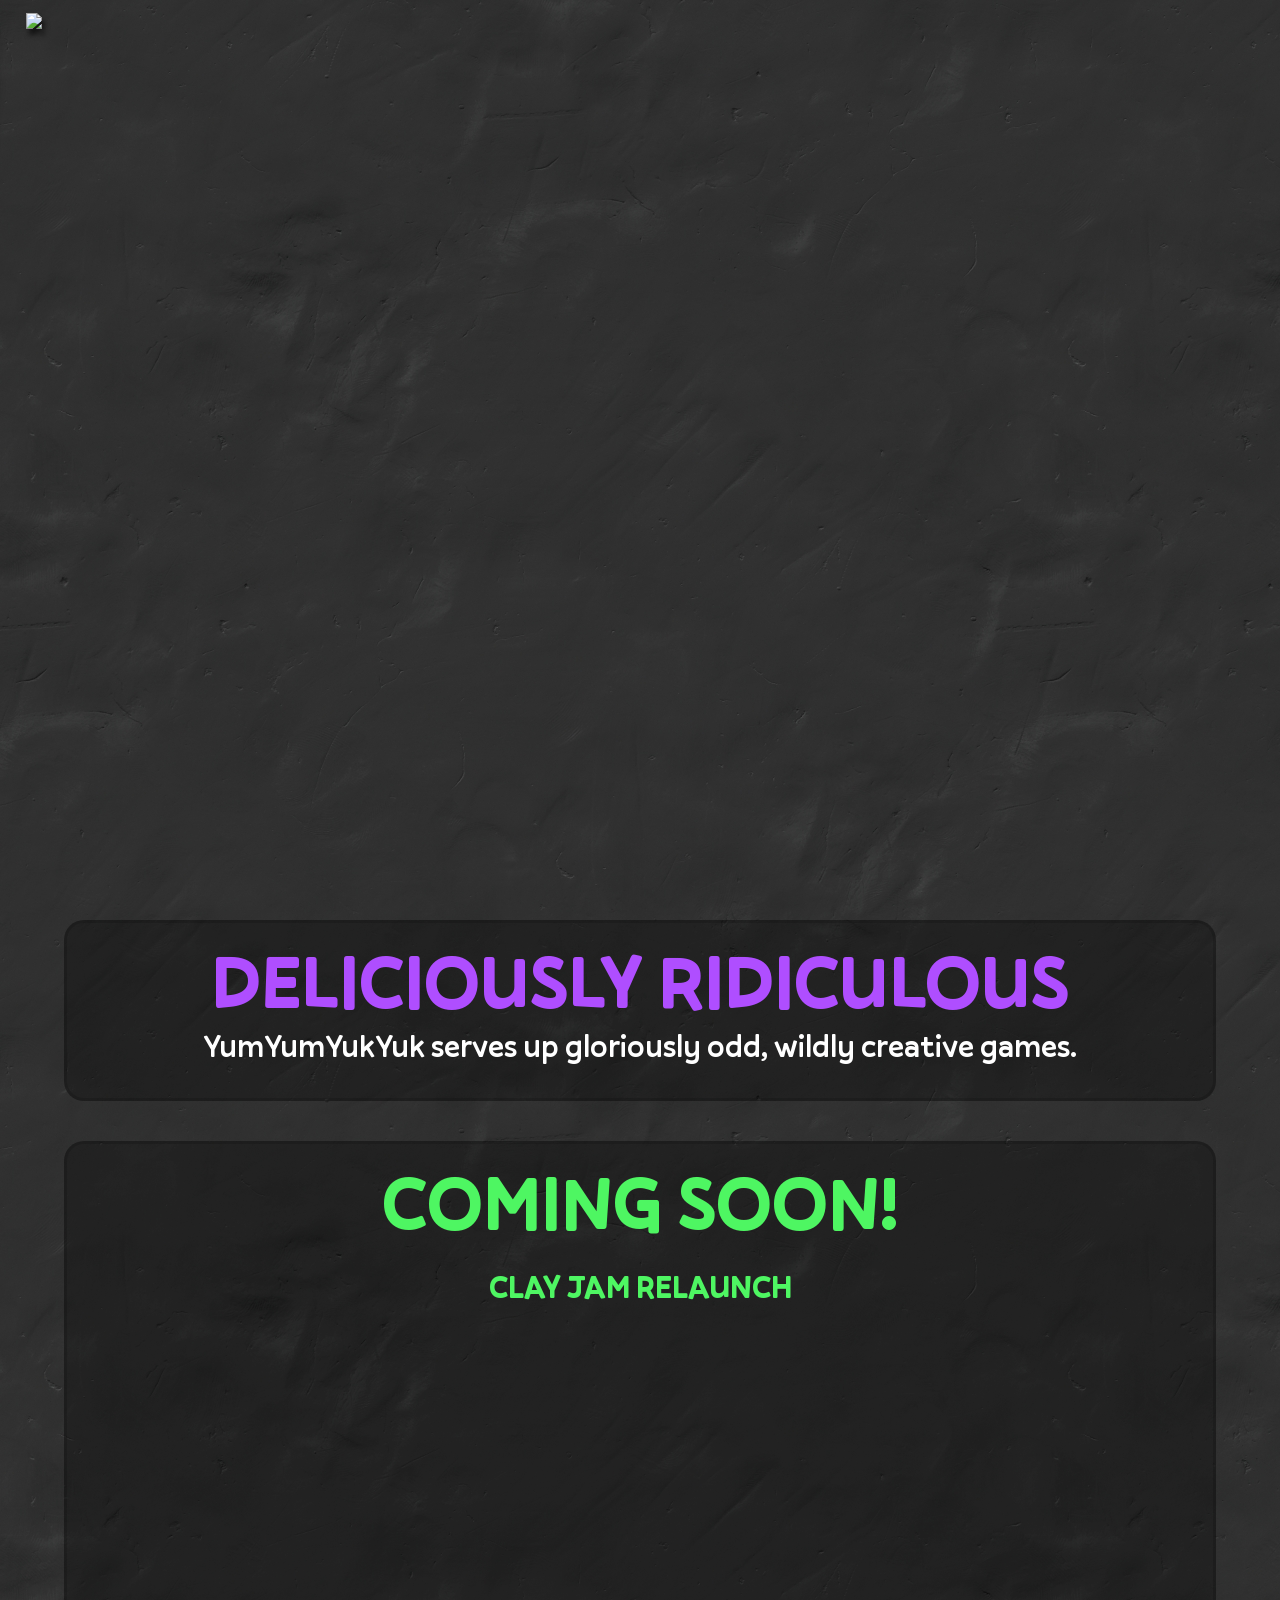
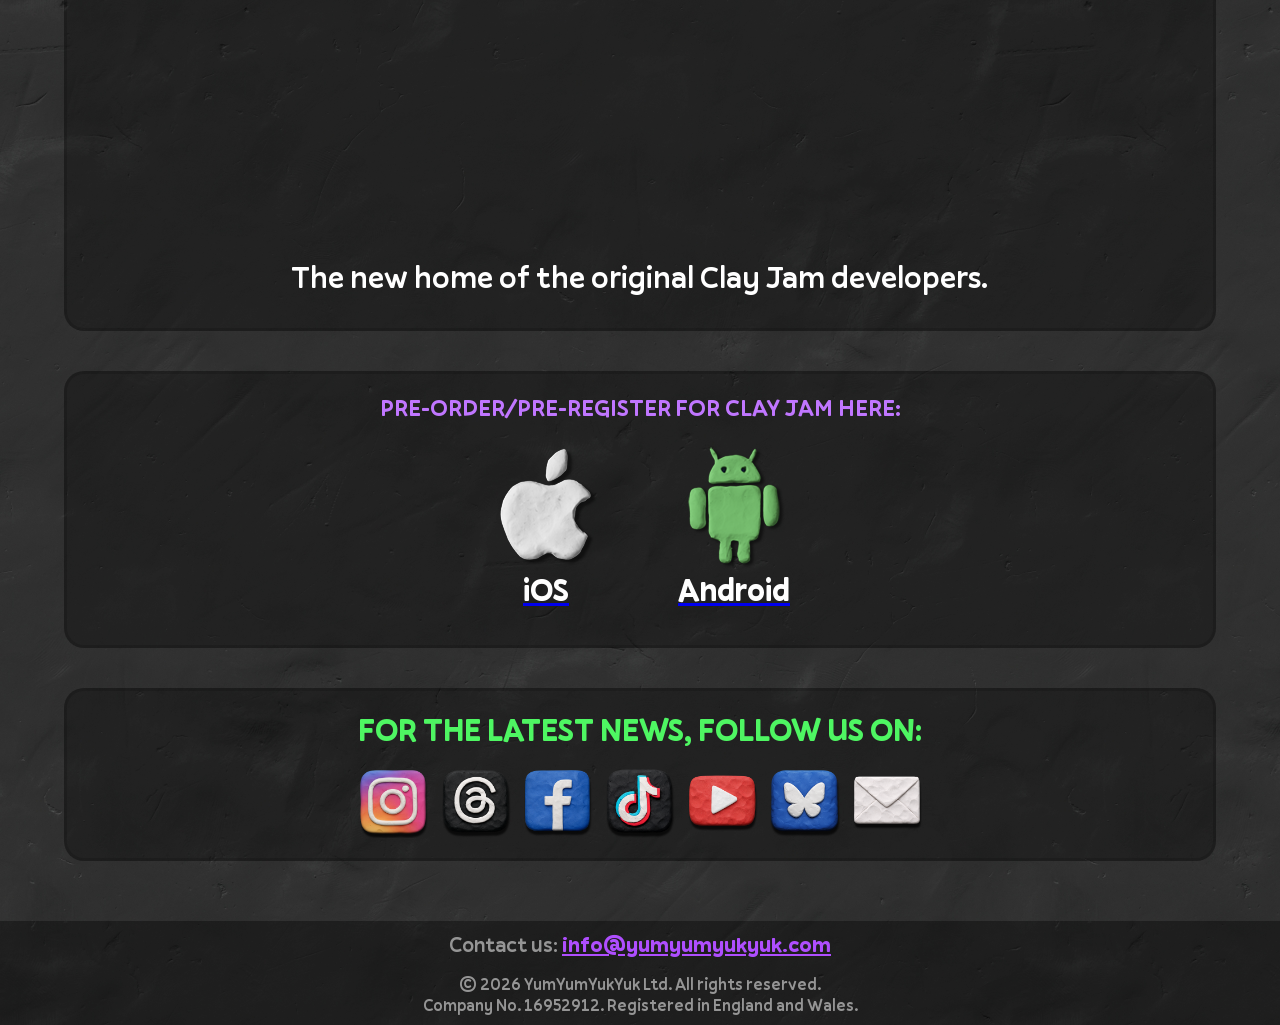
==== commit e67d2e5b: "update" ====
--- a/index.html
+++ b/index.html
@@ -2,7 +2,7 @@
 <html
   lang="en"
   data-ws-project="cd309c31-d950-4def-8950-546b302425ba"
-  data-ws-last-published="2026-03-13T17:46:56.633Z"
+  data-ws-last-published="2026-03-13T18:00:39.665Z"
 >
   <head>
     <link
@@ -202,7 +202,7 @@
                   decoding="async"
                   loading="eager" /></a
               ><a
-                href="/clayjam"
+                href="https://yumyumyukyuk.com/ClayJam/"
                 class="w-element c1qv9mnt c1p3evlv c1yr4i0q cm4mbth c1q88g40 cf4cxf c1rrauxg c1t19dh c1d7iuj7 ctn5s0p c1iyypoq cy4ucen"
                 ><img
                   alt=""
@@ -919,13 +919,13 @@
       {}
     </script>
     <script
-      src="/assets/entries/entry-server-routing.BRo1NcMu.js"
+      src="/assets/entries/entry-server-routing.CnSdZ60e.js"
       type="module"
       async
     ></script>
     <link
       rel="modulepreload"
-      href="/assets/entries/pages_index.lVSgXROg.js"
+      href="/assets/entries/pages_index.D3LIw5r0.js"
       as="script"
       type="text/javascript"
     /><link
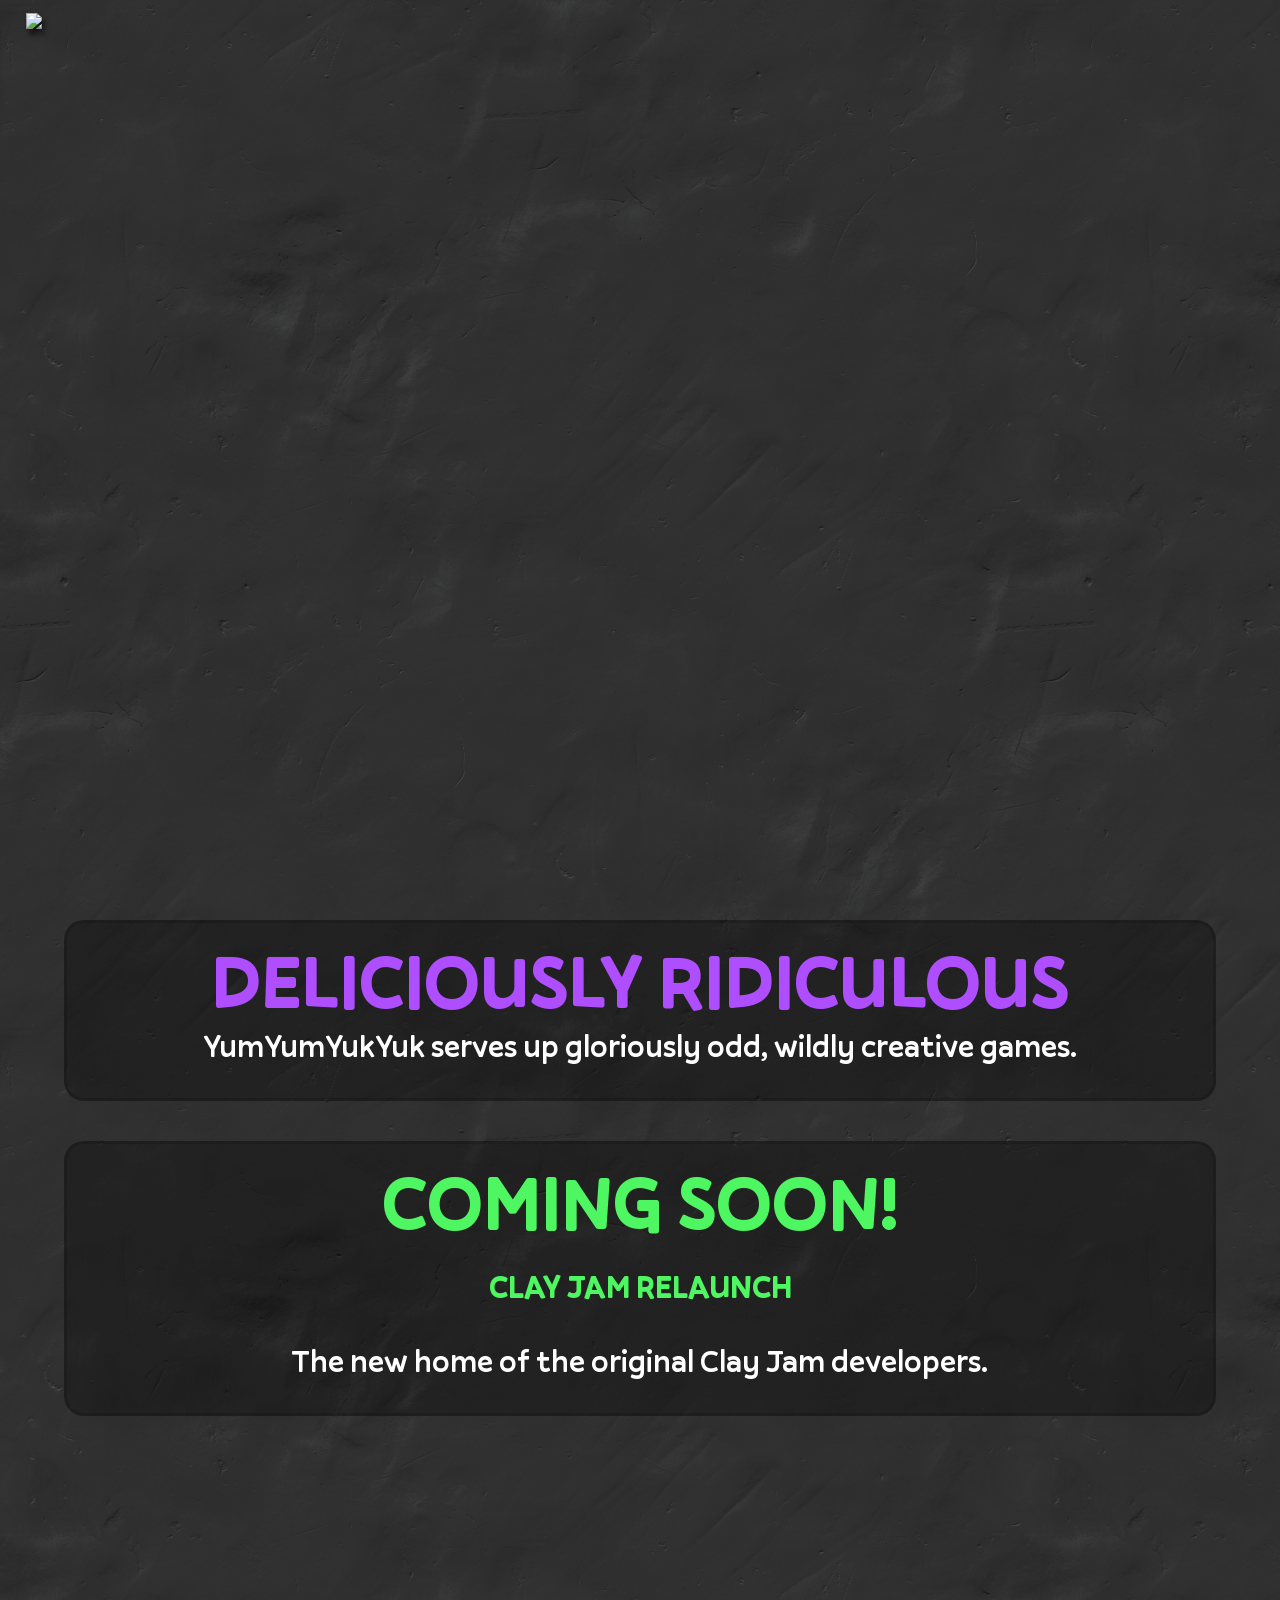
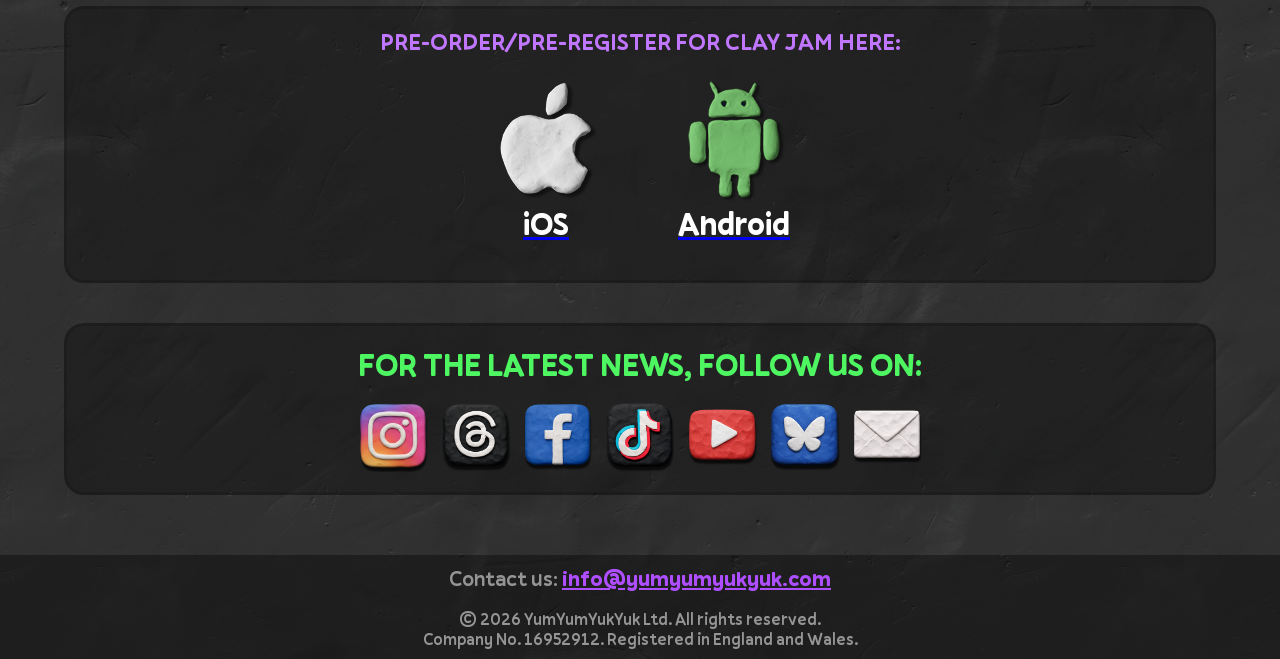
==== commit c5515152: "mobile video fix" ====
--- a/index.html
+++ b/index.html
@@ -2,13 +2,13 @@
 <html
   lang="en"
   data-ws-project="cd309c31-d950-4def-8950-546b302425ba"
-  data-ws-last-published="2026-03-13T18:00:39.665Z"
+  data-ws-last-published="2026-03-13T18:48:16.243Z"
 >
   <head>
     <link
       rel="stylesheet"
       type="text/css"
-      href="/assets/static/app_generated_index-6937cd5a.CmPR5Gwt.css"
+      href="/assets/static/app_generated_index-6937cd5a.agdafEww.css"
     />
     <meta charset="UTF-8" />
     <meta name="viewport" content="width=device-width,initial-scale=1" />
@@ -325,17 +325,6 @@
         >
           Clay Jam Relaunch
         </h1>
-        <video
-          src="https://yumyumyukyuk.com/video/ClayJamTeaser.mp4"
-          preload="auto"
-          autoplay=""
-          muted=""
-          playsinline=""
-          crossorigin="anonymous"
-          loop=""
-          class="w-video c1q88g40 ctvm2qg cxd0p8d c1p0m2kn c1b6c6dx cv3i5eh c1p3evlv c9ng9w1"
-          data-ws-video-id=":Rq6:"
-        ></video>
         <p
           class="w-element c1qv9mnt c1j08waw cdvamxw c1wbdp86 c16d1x0k c1x7x83c c1jgua1q c1d39p27 c8kplr5 c16st1i3 cuwb4 c139r4rw cijvnuu c8u7uij chctfv8 c1aiwy7v c1ott1sc cma0ax5 c1t7j50 c16ei9s8 c1uj38a0 c1q2qsqn csi7xzy c14cy7u3 cru16hu c9qjqm4 c166lcgd cf8lrqh c153kmds c6fioo0 c19cgoyb chmobus c1wi7zkc c1wm1xuw c116ela6 cmwn3mo c4vs2lr c2rfmra c1h2kuip c125ln7k c1m0jtft cc80hx5 c1kdu3tt"
         >
@@ -343,6 +332,44 @@
         </p>
       </div>
     </section>
+    <div
+      data-ws-subject-for="_R2m_"
+      class="w-video-animation c5irknm c1dxwxfj c1wbdp86 c58rx46"
+    >
+      <video
+        src="https://yumyumyukyuk.com/video/ClayJamTeaser.mp4"
+        preload="auto"
+        autoplay=""
+        muted=""
+        playsinline=""
+        crossorigin="anonymous"
+        loop=""
+        class="w-video"
+        data-ws-video-id=":R4qm:"
+      ></video>
+    </div>
+    <style>
+      #_R2m_ {
+        position: fixed;
+        visibility: hidden;
+        pointer-events: none;
+        top: -10000px;
+        right: 10000px;
+        contain: strict;
+      }
+
+      #_R2m_-sample {
+        position: fixed;
+        visibility: hidden;
+        pointer-events: none;
+        top: -9000px;
+        right: 9000px;
+        willchange: translate, scale, opacity;
+        contain: strict;
+      }
+    </style>
+    <div id="_R2m_" inert="true" data-ws-no-initial-animation=""></div>
+    <div id="_R2m_-sample" inert="true" data-ws-no-initial-animation=""></div>
     <div style="display: contents">
       <div style="display: contents">
         <section
@@ -919,13 +946,13 @@
       {}
     </script>
     <script
-      src="/assets/entries/entry-server-routing.CnSdZ60e.js"
+      src="/assets/entries/entry-server-routing.CYg4-HLN.js"
       type="module"
       async
     ></script>
     <link
       rel="modulepreload"
-      href="/assets/entries/pages_index.D3LIw5r0.js"
+      href="/assets/entries/pages_index.ConWU_An.js"
       as="script"
       type="text/javascript"
     /><link
--- a/assets/static/app_generated_index-6937cd5a.agdafEww.css
+++ b/assets/static/app_generated_index-6937cd5a.agdafEww.css
@@ -0,0 +1 @@
+@font-face{font-family:Pally Variable;font-style:normal;font-weight:400 700;font-display:swap;src:url(/assets/Pally-Variable_a5BgCcSKDrBZOZLWKhKw9.ttf) format("truetype")}@font-face{font-family:MADE Tommy Soft;font-style:normal;font-weight:300;font-display:swap;src:url(/assets/MADE_Tommy_Soft_Light_PERSONAL_USE_gxYHT36LjmLYKBi2nKa4x.ttf) format("truetype")}@font-face{font-family:Pally;font-style:normal;font-weight:400;font-display:swap;src:url(/assets/Pally-Regular_6ShwE3fTGV17A2gMyHvun.ttf) format("truetype")}@font-face{font-family:Pally;font-style:normal;font-weight:700;font-display:swap;src:url(/assets/Pally-Bold_vAgZc-FKtXgG0PxJhMHey.ttf) format("truetype")}@font-face{font-family:Pally;font-style:normal;font-weight:500;font-display:swap;src:url(/assets/Pally-Medium_GGtpuq8a27JJl60hfgOCg.ttf) format("truetype")}@font-face{font-family:MADE Tommy Soft;font-style:normal;font-weight:700;font-display:swap;src:url(/assets/MADE_Tommy_Soft_Bold_PERSONAL_USE_HHiuN8d9tOx8QeWepHq7F.ttf) format("truetype"),url(/assets/MADE_Tommy_Soft_ExtraBold_PERSONAL_USE_cCuBuIHpfAL1-2fKtMxke.ttf) format("truetype")}@font-face{font-family:MADE Tommy Soft;font-style:normal;font-weight:400;font-display:swap;src:url(/assets/MADE_Tommy_Soft_Regular_PERSONAL_USE_68nLjATZWI7ThoedhTmHm.ttf) format("truetype")}@font-face{font-family:MADE Tommy Soft;font-style:normal;font-weight:500;font-display:swap;src:url(/assets/MADE_Tommy_Soft_Medium_PERSONAL_USE_T8GadCvFGpZso1hnmVBfI.ttf) format("truetype")}@font-face{font-family:MADE Tommy Soft;font-style:normal;font-weight:900;font-display:swap;src:url(/assets/MADE_Tommy_Soft_Black_PERSONAL_USE_1T7xriISs0BFzCBM0_crF.ttf) format("truetype")}@layer presets{:root{display:grid;min-height:100%;grid-template-rows:auto;grid-template-columns:1fr;font-family:Arial,Roboto,sans-serif;font-size:16px;line-height:1.2;white-space:pre-wrap;white-space-collapse:preserve}a.w-element{box-sizing:border-box}body.w-element{box-sizing:border-box;-webkit-font-smoothing:antialiased;-moz-osx-font-smoothing:grayscale;margin:0}button.w-element{font-family:inherit;font-size:100%;line-height:1.15;box-sizing:border-box;border-top-style:solid;border-right-style:solid;border-bottom-style:solid;border-left-style:solid;text-transform:none;margin:0}div.w-element,h1.w-element,li.w-element,p.w-element{box-sizing:border-box}section.w-element{box-sizing:border-box}span.w-element,ul.w-element,div.w-video-animation{box-sizing:border-box}video.w-video{max-width:100%}img.w-image{box-sizing:border-box;max-width:100%;display:block;height:auto}div.w-html-embed{display:contents;white-space:normal;white-space-collapse:collapse}}@media all{.cpge6mv{background-image:url(/assets/MenuBackground_e7fvqqBlqaa11tJCsoasu.jpeg)}.c1rcwp9c{width:100vw}.cpmlupx{height:100svh}.c1q88g40{object-fit:fill}.cm334ef{overflow-x:hidden}.cd3a2tc{overflow-y:hidden}.c8tzxr9{object-position:50% 0%}.c1o77yqc{aspect-ratio:auto}.c1qv9mnt{display:block}.cdvamxw{align-items:stretch}.c13yi7bp{justify-content:start}.cz045wb{object-fit:cover}.c58rx46{width:100%}.c173weag{height:100%}.cyqq4qh{flex-wrap:nowrap}.c12kn9gu{flex-direction:column}.c1wnoo9z{overflow-x:visible}.c1xwxol0{overflow-y:visible}.c1tvcd76{padding-top:var(--spacing-default, clamp(1.5rem,3vw,2rem))}.cx8c4if{padding-bottom:var(--spacing-default, clamp(1.5rem,3vw,2rem))}.c1vzm3ui{flex-direction:row}.c96h8eg{justify-content:space-between}.c5irknm{display:flex}.c1dxwxfj{align-items:center}.cx97977{justify-content:end}.cuwb4{flex-grow:1}.c139r4rw{flex-shrink:0}.c1ct5cho{display:none}.cv2h2rp{color:var(--foreground-accent)}.c8f8qh2{column-gap:var(--gap-s)}.cxwzkk4{row-gap:var(--gap-s)}.cojz0hr{align-self:center}.cq0a4gl{width:auto}.c1yx7i0u{flex-wrap:wrap}.c1qjm05d{font-size:var(--font-size-0)}.ce9a5py{background-color:#0000005e}.cijvnuu{text-align:center}.c1wbdp86{justify-content:center}.clesu6g{margin-top:40px}.ch3ydup{font-size:0px}.crspg2t{height:10px}.c1ekuuvi{color:#959595}.c6dq9gx{display:inline}.cxliina{font-size:22px}.cfdl3q5{border-top-color:#fff}.cxiqqfz{border-right-color:#fff}.c8sfynd{border-bottom-color:#fff}.c157l4vo{border-left-color:#fff}.c16d1x0k{font-family:Pally,sans-serif}.c1d39p27{text-transform:none}.c1x7x83c{font-weight:500}.ce2ouha{color:#af4eff}.c7sif9r{font-family:Pally Variable,sans-serif}.c17wv3vc{font-weight:700}.c1sii5lv{font-size:17px}.c1bakei2{margin-bottom:0}.c1nrr0ra{position:absolute}.c16itbmx{z-index:20}.c5c1irb{background-color:#5b4fff00}.c17q80xw{width:100svw}.c2z0m18{background-color:#af7aff61}.c1p3evlv{position:relative}.ce5ml0p{right:-95vw}.c181ioz1{z-index:202}.c1fvfj5g{font-size:93px}.c1j08waw{color:#fff}.c150ns9y{background-repeat:repeat}.c8kplr5{width:80%}.c1wh8xrg{text-transform:uppercase}.cdobf1j{font-weight:800}.c1xo0o5u{border-top-color:#5edbff}.cj0pak5{border-right-color:#5edbff}.c1ef03vv{border-bottom-color:#5edbff}.cj6ie2e{border-left-color:#5edbff}.c1lqev7s{color:#c076ff}.ci8l76h{font-size:4em}.caau0v3{line-height:1}.c1jg8okx{color:#c4c4c4}.c1w6mztz{font-size:20px}.c16st1i3{align-self:auto}.cc6ncbk{text-align:start}.c8u7uij{object-fit:contain}.c1b32suq{margin-top:1em}.c1a230og{line-height:1.22em}.c112muvy{padding-bottom:20px}.cmjvody{margin-top:20px}.c1aiwy7v{padding-top:20px}.c1mexo4e{column-gap:1svw}.cf01vmr{row-gap:1svw}.cvfylxo{width:30svw}.cec0voj{border-top-left-radius:10px}.c1081qvr{border-top-right-radius:10px}.c11h8vvo{border-bottom-left-radius:10px}.c11yj8w7{border-bottom-right-radius:10px}.c1jgua1q{font-size:32px}.chctfv8{margin-top:0}.ckz4emh{font-size:76px}.cx4rw7y{margin-top:13px}.c1d3hbxq{margin-right:0vw}.c118xg31{margin-left:0svw}.c14zt9wx{height:auto}.c199u3yb{background-color:#0000004a}.cxd0p8d{border-top-left-radius:20px}.c1p0m2kn{border-top-right-radius:20px}.c1b6c6dx{border-bottom-left-radius:20px}.cv3i5eh{border-bottom-right-radius:20px}.c7vqek8{border-top-style:solid}.c1yicyi9{border-right-style:solid}.c1iof46e{border-left-style:solid}.c1fxc8l9{border-bottom-style:solid}.cn5rr7e{border-top-color:#00000026}.c16zg1qe{border-right-color:#00000026}.ceai7w6{border-bottom-color:#00000026}.chumd78{border-left-color:#00000026}.cakspbs{align-self:flex-start}.czwlxf5{flex-grow:0}.c1lx7dxv{flex-shrink:1}.cek41v{width:90svw}.c853xyg{margin-bottom:20px}.c1y9flud{outline-style:none}.c1p4wnx3{color:#4ef662}.c16qsgqj{margin-bottom:.5em}.c12meys4{align-items:start}.c38k4r0{padding:20px}.c1ypxrvg{font-weight:600}.clc0rcz{font-family:MADE Tommy Soft,sans-serif}.c1h69lc8{border-top-color:#aab1be}.c113ljc9{border-right-color:#aab1be}.chyfl14{border-bottom-color:#aab1be}.cqratnh{border-left-color:#aab1be}.c1go0e5e{color:#c8c8c8}.c1v012eh{color:#75ffa1}.cswo0uh{font-size:1.6em}.c3gwuzr{margin-top:1.82em}.cocotbn{position:fixed}.c1jn6rhu{z-index:2}.ckqnqge{color:#85a5df}.c1ygnnz6{background-color:#37437000}.cikxbwh{flex-direction:row-reverse}.cs56a4i{background-color:#fff0}.c3xzw7x{right:auto}.c1yr4i0q{top:auto}.c1ui8emr{bottom:auto}.c1vahaew{opacity:1}.c9bs7kx{translate:0% 0px 0px}.c1764s7x:open{translate:0% 0px 0px}.ccl2opj{border-top-style:none}.cqo4i98{border-right-style:none}.c1hbglhp{border-left-style:none}.c1haa59g{border-bottom-style:none}.c16zggay{border-top-color:#fff0}.cxihkc4{border-right-color:#fff0}.co38hm6{border-bottom-color:#fff0}.c1dop1jd{border-left-color:#fff0}.c10i78jl{object-position:0% 0%}.cxa2qzq{filter:drop-shadow(.5svw 1svw .35svw rgb(0 0 0 / .61))}.cqs55ze{order:0}.cx9apd0{column-gap:0px}.cfsdh43{row-gap:0px}.cb6jjps{align-content:stretch}.cqj3tss{margin-right:3%}.c1r8juli{margin-top:1.3%}.cm4mbth{z-index:30}.cf4cxf{width:11%}.c1rrauxg{align-self:flex-end}.c1nghyee{background-image:url(/assets/MenuSquare2_sO1u7qt0oLkmZZ6tXJqtw.png)}.c1d7iuj7{background-size:contain}.cy80xzl{filter:drop-shadow(.2svw .5svw .2svw rgb(0 0 0 / .49))}.c1iyypoq{background-repeat:no-repeat}.c1s9sxx8{max-width:100%}.cu6gr9m{object-position:50% 50%}.c4jb4a{filter:drop-shadow(.1svw .3svw .1svw rgb(0 0 0 / .49))}.c75s9th{padding:4%}.c1t19dh{background-image:url(/assets/MenuSquare3_77L3I89PUUz-9dObIGgfP.png)}.ctn5s0p{filter:drop-shadow(.2svw .5svw .2svw rgb(0 0 0 / .54))}.cy4ucen{background-position:50% 50%}.cw2hsat{padding:9%}.c1tq7d4a{background-color:#d4d4d400}.c1pf6c6l{z-index:10}.cw9nhpc{width:6%}.c1v905pa{filter:drop-shadow(.3svw .5svw .2svw rgb(0 0 0 / .58))}.c18k28ft{padding:0}.c1k4rctv{padding-left:2%}.c8dos6a{padding-top:1%}.c18p3w7y{width:50%}.c1n1mal3{width:90vw}.c95aqtx{display:inline-block}.c1ngi9yi{margin-left:30px}.c4quljk{margin-right:30px}.c1fd2l0y{margin-left:5px}.chid1f0{margin-right:5px}}@media all and (max-width: 1112px){.cip812v{background-image:url(/assets/MenuBackground_e7fvqqBlqaa11tJCsoasu.jpeg)}.cc355cj{background-repeat:repeat}.c7klx50{display:flex}.c1ur2mcm{flex-direction:row}.c2zcut6{justify-content:center}.c1fcgjwq{width:80%}.c1b0nswz{flex-direction:column}.c8xita1{display:block}.c784s67{line-height:1.22em}.cv2zg54{margin-top:1em}.c5k0ib6{width:30svw}.c1v2g9jn{width:100%}.c125msw0{font-size:66px}.c1r6ic0x{width:9.6%}}@media all and (max-width: 991px){.chfj90r{height:100svh}.cn2oh71{height:100%}.cnzf72l{scale:none}.c18jf0mk{translate:none}.c2xzh1b{background-color:#2e2e2e}.c1kdu3tt{font-weight:400}.cu3m79x{color:#959595}.cc80hx5{text-transform:none}.c19xyy4k{font-size:22px}.c1xuhquw{font-size:17px}.c2rfmra{font-size:23px}.c1h2kuip{align-items:stretch}.c125ln7k{justify-content:center}.ck8brr4{color:#c3c3c3}.c1d7isgy{font-weight:500}.cvrz8xj{position:relative}.cg255i8{margin-left:0}.cogibaw{margin-right:0}.cn4t7bw{align-items:center}.c17y4rq0{display:block}.cdd5klg{flex-wrap:nowrap}.c1m0jtft{color:#fff}.c1jybqwc{font-size:53px}.cak8mds{margin-top:1svw}.c4xqll9{margin-bottom:.3em}.cf97z2d{width:10%}.cgfxysq{width:80%}}@media all and (max-width: 767px){.cpaj28x{position:static}.cgvi0q2{height:100svh}.c5613ra{margin-bottom:0lvh}.c1v3oei1{height:100%}.c1rq65in{width:100%}.c1sekm8b{scale:none}.c1hso6nh{translate:none}.c1m0ucll{min-width:auto}.cu6lurf{flex-direction:row}.c7vytu8{align-items:center}.c1us7c6u{justify-content:space-between}.c1q2mrk8{justify-content:start}.c6ju6ek{flex-direction:column}.cujfq89{font-size:var(--size-6)}.c1r6ui37{display:none}.c1lxq98w{display:block}.c1ttcq4{overflow-x:auto}.c1gj49fn{overflow-y:auto}.cney3rt{position:fixed}.c37i1vc{top:0}.c1mw94ow{right:0}.ck2lgn6{bottom:0}.cwelpde{left:0}.cqdzt6g{z-index:var(--layer-5, 5)}.c1kn7b5a{display:flex}.c1x1ep20{--ani-duration: .1s }.co4pypq{background-color:var(--background-primary)}.c14m2kbl{position:relative}.cmn9r5u{column-gap:var(--gap-m)}.cjfnki{row-gap:var(--gap-m)}.c16k8wdu{padding:var(--spacing-default)}.c1u2vorh{align-items:start}.cma0ax5{justify-content:center}.cjzic72{background-color:#2e2e2e}.c1s0htj4{object-fit:fill}.c1la9w1r{font-size:0px}.c1f81211{font-family:MADE Tommy Soft,sans-serif}.c1q2qsqn{font-weight:400}.c1jak24n{font-size:3svw}.c17ajub{color:#959595}.c17v5ttn{object-position:50% 50%}.c1butdj1{margin-bottom:0}.c16ei9s8{margin-top:0}.cta949n{font-size:4svw}.c5itlne{margin-top:1em}.c1i8619l{line-height:1}.c1ott1sc{align-items:stretch}.cebv7zi{text-align:start}.c1uj38a0{text-transform:none}.cnalynm{font-weight:500}.c19xy2r8{color:#c5c5c5}.c14cy7u3{font-size:5svw}.cru16hu{line-height:5.2svw}.c1gbbb03{margin-left:0}.c1u52on4{margin-right:0}.cfo1jhy{font-size:100%}.c3sbr8s{width:auto}.c1eu9zl8{width:45svw}.c1t7j50{text-align:center}.csi7xzy{color:#fff}.cbacxrr{margin-top:3svw}.c1f2e1v9{margin-bottom:4px}.ce6ytin{font-size:10svw}.c1k6wex8{letter-spacing:0}.c19rmxwf{line-height:11svw}.c19o06tn{width:80%}.c1wm2npk{line-height:1.2}.c1ehuyei{text-overflow:ellipsis}.c1g4jlov{margin-bottom:.3em}.c1s1m4fe{width:200%}.c1abgrt2{width:20%}.cgb94ty{padding-top:2%}.c1xmziad{flex-grow:0}.cew45dn{flex-shrink:1}.c1w1ixh7{align-self:auto}.c2bfs38{flex-wrap:wrap}}@media all and (max-width: 479px){.c6fioo0{display:flex}.c56xv8k{height:100svh}.c1q0jplv{width:100%}.cxnue17{flex-grow:0}.c5bq9k8{flex-shrink:1}.c15o3rc8{scale:none}.c1sqhzq3{translate:none}.c1lv2qdw{align-items:center}.c3ih7vu{display:block}.c189x9r3{background-color:#2e2e2e}.c58p2x7{margin-bottom:0}.c1nkfepf{object-fit:fill}.c105e88o{height:10px}.c13ddmtg{font-size:4svw}.cc05m8o{color:#959595}.c9qjqm4{font-size:5svw}.c4dq6bo{height:auto}.c1r0qhew{font-size:3svw}.c1ek9bcj{margin-top:1em}.cf8lrqh{object-fit:contain}.c153kmds{position:static}.c19cgoyb{overflow-x:hidden}.chmobus{overflow-y:hidden}.c1wi7zkc{align-items:stretch}.c1wm1xuw{justify-content:center}.c1y1p88v{color:#c7c7c7}.cmwn3mo{line-height:5.2svw}.c4vs2lr{width:80%}.c1ukj9gi{margin-right:0}.cyj8481{margin-left:0}.cld053d{text-align:center}.ctxdr7u{object-position:50% 50%}.c190n826{width:90svw}.c166lcgd{margin-top:0}.c116ela6{color:#fff}.clg2q63{font-size:12svw}.cgifppe{margin-top:4svw}.c1vbx10x{overflow-x:visible}.c1ihgovh{overflow-y:visible}.cnkmzvu{color:#af4eff}.c1ykp4r4{flex-wrap:nowrap}.c4vowbf{flex-direction:row}.c1t87e71{margin-bottom:.3em}.c104f1u0{font-size:6svw}.cogdc20{color:#4ef662}}@media all and (min-width: 1760px){.c65vpzw{height:auto}.c12yvtwv{display:block}.cwpdiss{transition-timing-function:ease}.c1ij9soo{transition-property:all}.c1bm0q7w{transition-duration:.7s}.c1yjz20k{transition-delay:0s}.cxwwgye{transition-behavior:normal}.cggrxf7{max-width:1750px}.concd52{justify-content:center}}
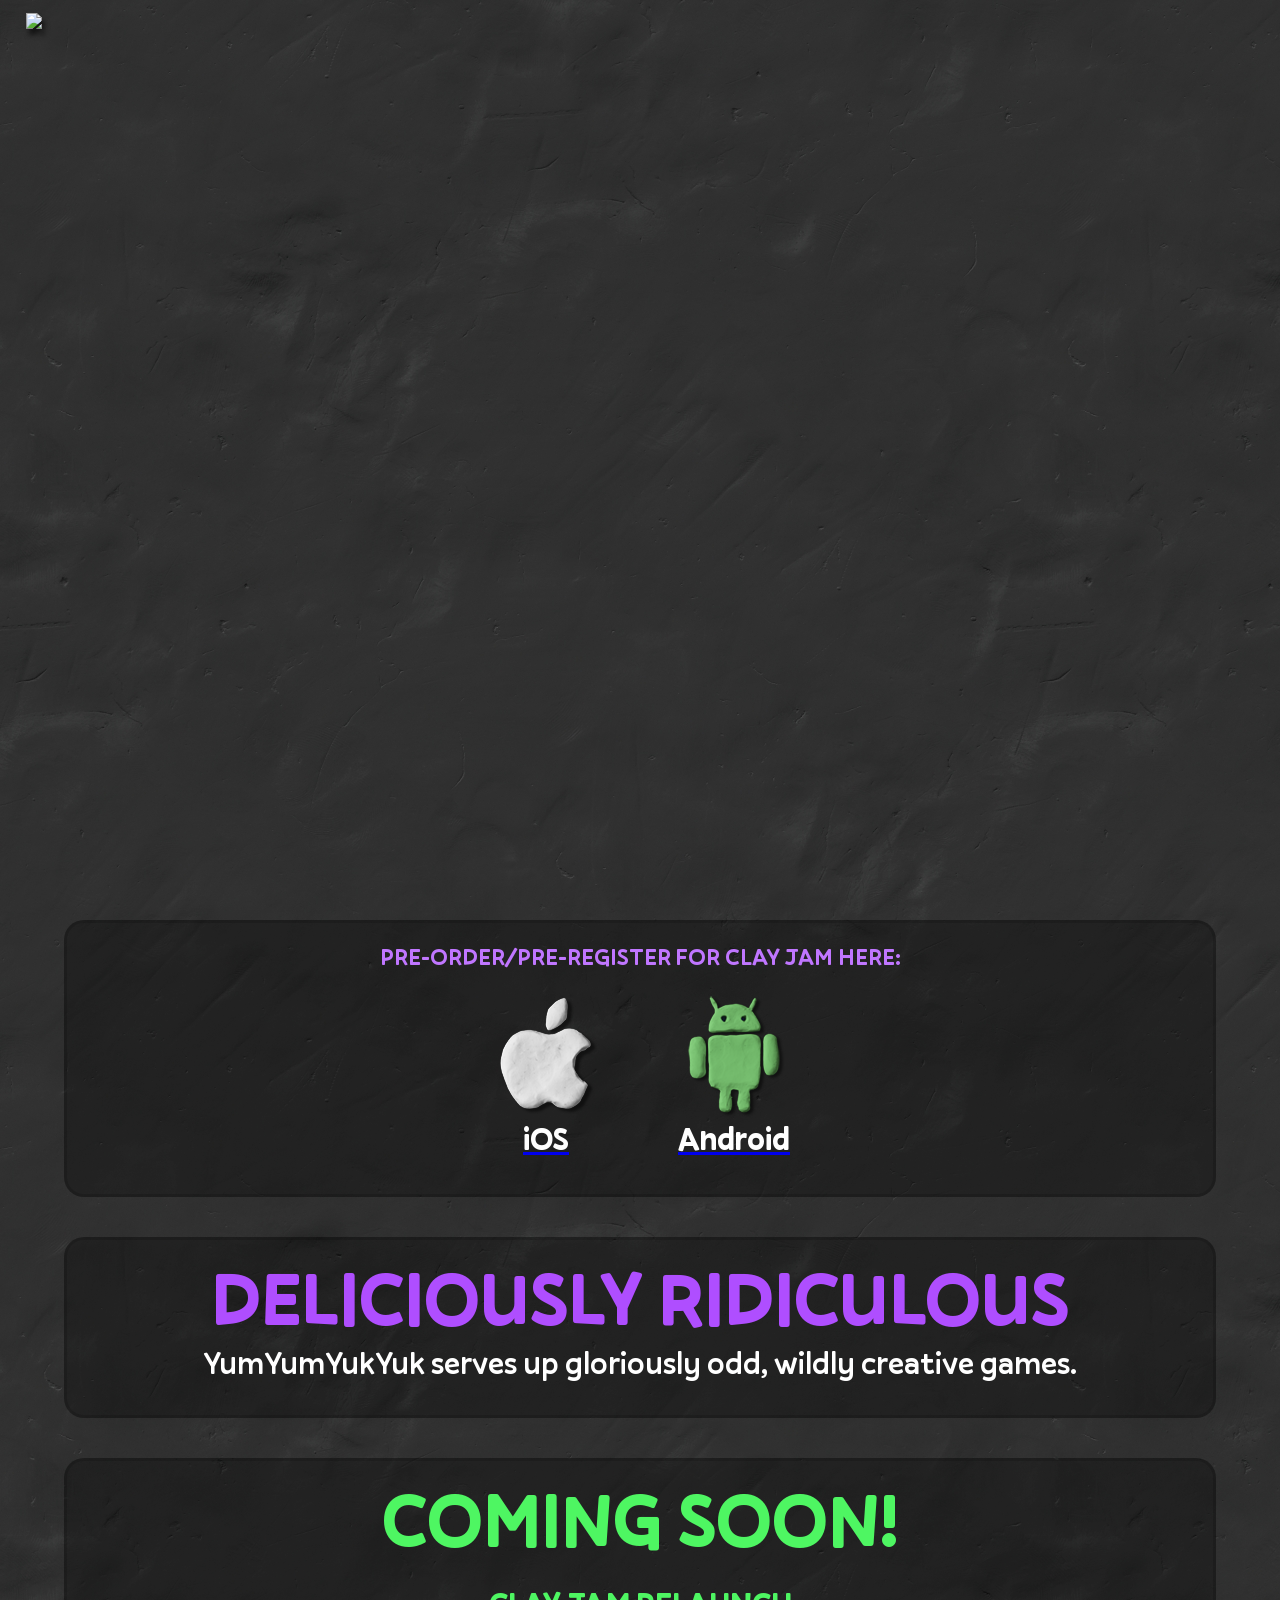
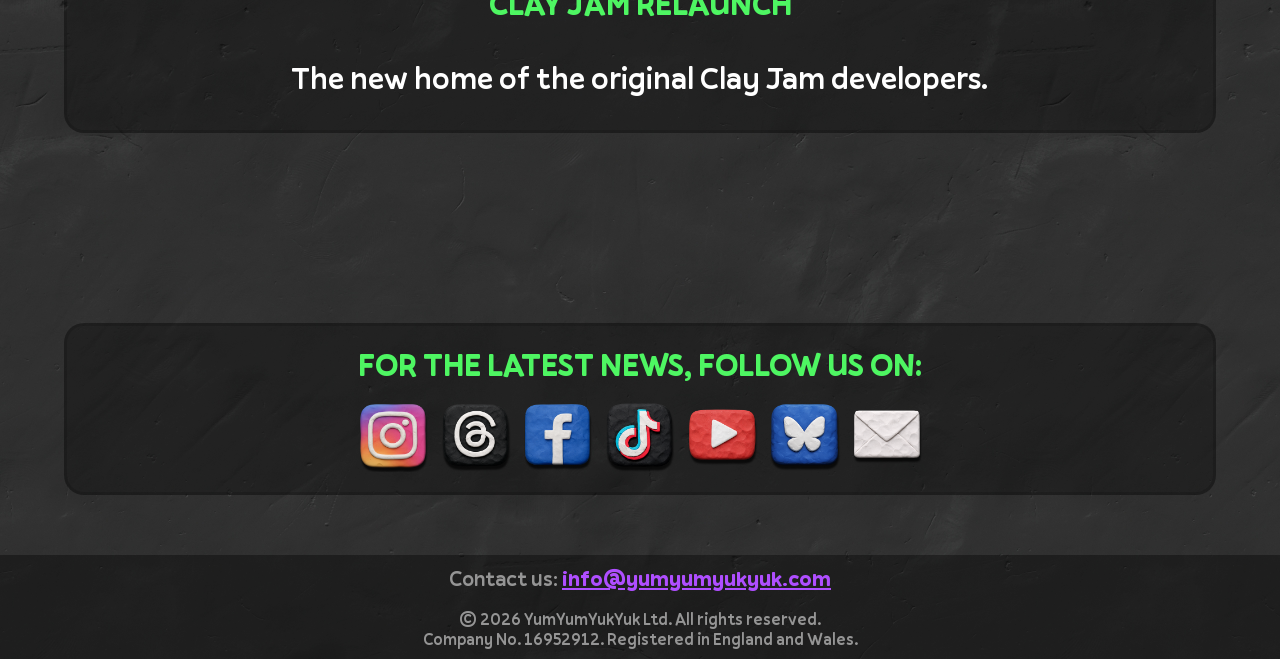
==== commit 99762431: "Press pack page" ====
--- a/index.html
+++ b/index.html
@@ -2,13 +2,13 @@
 <html
   lang="en"
   data-ws-project="cd309c31-d950-4def-8950-546b302425ba"
-  data-ws-last-published="2026-03-13T18:48:16.243Z"
+  data-ws-last-published="2026-03-20T14:09:45.629Z"
 >
   <head>
     <link
       rel="stylesheet"
       type="text/css"
-      href="/assets/static/app_generated_index-6937cd5a.agdafEww.css"
+      href="/assets/static/app_generated_index-6937cd5a.DZ7JdXAb.css"
     />
     <meta charset="UTF-8" />
     <meta name="viewport" content="width=device-width,initial-scale=1" />
@@ -138,7 +138,7 @@
         >
           <div
             id="menuPanel"
-            class="w-element cs56a4i c8u7uij cijvnuu c1nrr0ra c3xzw7x c1jn6rhu c5irknm c1yr4i0q c1ui8emr c1vahaew c9bs7kx c12meys4 c58rx46 cx97977 cwpdiss c1ij9soo c1bm0q7w c1yjz20k cxwwgye cggrxf7 c1764s7x c1s1m4fe is-open"
+            class="w-element cs56a4i c8u7uij cijvnuu c1nrr0ra c3xzw7x c1jn6rhu c5irknm c1yr4i0q c1ui8emr c1vahaew cv2f1c1 c12meys4 c58rx46 cx97977 cwpdiss c1ij9soo c1bm0q7w c1yjz20k cxwwgye cggrxf7 c1cy90o4 ch4tpu9 c1764s7x co2wd68 cyluje9 c1vsc7g2 c16helv9 cj24lqq c1viwdmp is-open"
           >
             <div
               class="w-element cs56a4i c1nrr0ra c14zt9wx c8u7uij c16itbmx c58rx46 ccl2opj cqo4i98 c1hbglhp c1haa59g c16zggay cxihkc4 co38hm6 c1dop1jd c10i78jl cxa2qzq"
@@ -291,85 +291,6 @@
     </style>
     <div id="_R16_" inert="true" data-ws-no-initial-animation=""></div>
     <div id="_R16_-sample" inert="true" data-ws-no-initial-animation=""></div>
-    <section
-      class="w-element c5irknm cdvamxw c1wbdp86 cyqq4qh c1vzm3ui c1q88g40 cmjvody c1ukj9gi cyj8481 c1q0jplv cld053d c1nkfepf ctxdr7u c6fioo0 c1wm1xuw c1gbbb03 c1u52on4 cfo1jhy c3sbr8s cebv7zi cpaj28x c17v5ttn c1kn7b5a cg255i8 cogibaw"
-    >
-      <div
-        class="w-element c199u3yb cxd0p8d c1p0m2kn c1b6c6dx cv3i5eh c7vqek8 c1yicyi9 c1iof46e c1fxc8l9 cn5rr7e c16zg1qe ceai7w6 chumd78 cakspbs czwlxf5 c1lx7dxv c5irknm c12kn9gu c1dxwxfj c1wbdp86 c1q88g40 cek41v c853xyg"
-      >
-        <h1
-          class="w-element c1qv9mnt ce2ouha cdvamxw c1wbdp86 c7sif9r c17wv3vc ckz4emh c1wh8xrg cq0a4gl c16st1i3 cuwb4 c139r4rw cijvnuu c8u7uij c1bakei2 cx4rw7y c1d3hbxq c118xg31 c14zt9wx c1ott1sc cma0ax5 c1t7j50 cbacxrr c1f2e1v9 ce6ytin c1k6wex8 c19rmxwf c19o06tn clg2q63 cgifppe cf8lrqh c153kmds c6fioo0 c1vbx10x c1ihgovh c1lv2qdw c1wm1xuw cnkmzvu c1q0jplv cld053d c1ykp4r4 c4vowbf c1t87e71 c1jybqwc c1h2kuip c125ln7k cak8mds c1v2g9jn c125msw0"
-        >
-          Deliciously ridiculous
-        </h1>
-        <p
-          class="w-element c1qv9mnt c1j08waw cdvamxw c1wbdp86 c16d1x0k c1x7x83c c1jgua1q c1d39p27 c8kplr5 c16st1i3 cuwb4 c139r4rw cijvnuu c8u7uij chctfv8 c1ott1sc cma0ax5 c1t7j50 c16ei9s8 c1uj38a0 c1q2qsqn csi7xzy c14cy7u3 cru16hu c9qjqm4 c166lcgd cf8lrqh c153kmds c6fioo0 c19cgoyb chmobus c1wi7zkc c1wm1xuw c116ela6 cmwn3mo c4vs2lr c2rfmra c1h2kuip c125ln7k c1m0jtft cc80hx5 c1kdu3tt"
-        >
-          YumYumYukYuk serves up gloriously odd, wildly creative games.
-        </p>
-      </div>
-    </section>
-    <section
-      class="w-element c5irknm cdvamxw c1wbdp86 cyqq4qh c1vzm3ui c1q88g40 cmjvody c1ukj9gi cyj8481 c1q0jplv cld053d c1nkfepf ctxdr7u c6fioo0 c1wm1xuw c1gbbb03 c1u52on4 cfo1jhy c3sbr8s cebv7zi cpaj28x c17v5ttn c1kn7b5a cg255i8 cogibaw"
-    >
-      <div
-        class="w-element c199u3yb cxd0p8d c1p0m2kn c1b6c6dx cv3i5eh c7vqek8 c1yicyi9 c1iof46e c1fxc8l9 cn5rr7e c16zg1qe ceai7w6 chumd78 cakspbs czwlxf5 c1lx7dxv c5irknm c12kn9gu c1dxwxfj c1wbdp86 c1q88g40 cek41v c853xyg"
-      >
-        <h1
-          class="w-element c1qv9mnt c1p4wnx3 cdvamxw c1wbdp86 c7sif9r c17wv3vc ckz4emh c1wh8xrg cq0a4gl c16st1i3 cuwb4 c139r4rw cijvnuu c8u7uij c14zt9wx c1bakei2 c1d3hbxq c118xg31 cx4rw7y c1ott1sc cma0ax5 c1t7j50 cbacxrr c1f2e1v9 ce6ytin c1k6wex8 c19rmxwf c19o06tn clg2q63 cgifppe cf8lrqh c153kmds c6fioo0 c1vbx10x c1ihgovh c1lv2qdw c1wm1xuw cnkmzvu c1q0jplv cld053d c1ykp4r4 c4vowbf c1t87e71 c1jybqwc c1h2kuip c125ln7k cak8mds c1v2g9jn c125msw0"
-        >
-          COMING SOON!
-        </h1>
-        <h1
-          class="w-element c5irknm c1p4wnx3 cdvamxw c1wbdp86 c16d1x0k c1ypxrvg c1jgua1q c1wh8xrg c58rx46 c16st1i3 cuwb4 c139r4rw cijvnuu c8u7uij cmjvody c16qsgqj c1ott1sc cma0ax5 c1t7j50 c16ei9s8 cnalynm cta949n c1wm2npk c1ehuyei c1g4jlov c104f1u0 c166lcgd cf8lrqh c153kmds c6fioo0 c1vbx10x c1ihgovh c1wi7zkc c1wm1xuw cogdc20 c1q0jplv c1t87e71 c2rfmra c1h2kuip c125ln7k c1d7isgy c4xqll9"
-        >
-          Clay Jam Relaunch
-        </h1>
-        <p
-          class="w-element c1qv9mnt c1j08waw cdvamxw c1wbdp86 c16d1x0k c1x7x83c c1jgua1q c1d39p27 c8kplr5 c16st1i3 cuwb4 c139r4rw cijvnuu c8u7uij chctfv8 c1aiwy7v c1ott1sc cma0ax5 c1t7j50 c16ei9s8 c1uj38a0 c1q2qsqn csi7xzy c14cy7u3 cru16hu c9qjqm4 c166lcgd cf8lrqh c153kmds c6fioo0 c19cgoyb chmobus c1wi7zkc c1wm1xuw c116ela6 cmwn3mo c4vs2lr c2rfmra c1h2kuip c125ln7k c1m0jtft cc80hx5 c1kdu3tt"
-        >
-          The new home of the original Clay Jam developers.
-        </p>
-      </div>
-    </section>
-    <div
-      data-ws-subject-for="_R2m_"
-      class="w-video-animation c5irknm c1dxwxfj c1wbdp86 c58rx46"
-    >
-      <video
-        src="https://yumyumyukyuk.com/video/ClayJamTeaser.mp4"
-        preload="auto"
-        autoplay=""
-        muted=""
-        playsinline=""
-        crossorigin="anonymous"
-        loop=""
-        class="w-video"
-        data-ws-video-id=":R4qm:"
-      ></video>
-    </div>
-    <style>
-      #_R2m_ {
-        position: fixed;
-        visibility: hidden;
-        pointer-events: none;
-        top: -10000px;
-        right: 10000px;
-        contain: strict;
-      }
-
-      #_R2m_-sample {
-        position: fixed;
-        visibility: hidden;
-        pointer-events: none;
-        top: -9000px;
-        right: 9000px;
-        willchange: translate, scale, opacity;
-        contain: strict;
-      }
-    </style>
-    <div id="_R2m_" inert="true" data-ws-no-initial-animation=""></div>
-    <div id="_R2m_-sample" inert="true" data-ws-no-initial-animation=""></div>
     <div style="display: contents">
       <div style="display: contents">
         <section
@@ -446,6 +367,85 @@
         </section>
       </div>
     </div>
+    <section
+      class="w-element c5irknm cdvamxw c1wbdp86 cyqq4qh c1vzm3ui c1q88g40 cmjvody c1ukj9gi cyj8481 c1q0jplv cld053d c1nkfepf ctxdr7u c6fioo0 c1wm1xuw c1gbbb03 c1u52on4 cfo1jhy c3sbr8s cebv7zi cpaj28x c17v5ttn c1kn7b5a cg255i8 cogibaw"
+    >
+      <div
+        class="w-element c199u3yb cxd0p8d c1p0m2kn c1b6c6dx cv3i5eh c7vqek8 c1yicyi9 c1iof46e c1fxc8l9 cn5rr7e c16zg1qe ceai7w6 chumd78 cakspbs czwlxf5 c1lx7dxv c5irknm c12kn9gu c1dxwxfj c1wbdp86 c1q88g40 cek41v c853xyg"
+      >
+        <h1
+          class="w-element c1qv9mnt ce2ouha cdvamxw c1wbdp86 c7sif9r c17wv3vc ckz4emh c1wh8xrg cq0a4gl c16st1i3 cuwb4 c139r4rw cijvnuu c8u7uij c1bakei2 cx4rw7y c1d3hbxq c118xg31 c14zt9wx c1ott1sc cma0ax5 c1t7j50 cbacxrr c1f2e1v9 ce6ytin c1k6wex8 c19rmxwf c19o06tn clg2q63 cgifppe cf8lrqh c153kmds c6fioo0 c1vbx10x c1ihgovh c1lv2qdw c1wm1xuw cnkmzvu c1q0jplv cld053d c1ykp4r4 c4vowbf c1t87e71 c1jybqwc c1h2kuip c125ln7k cak8mds c1v2g9jn c125msw0"
+        >
+          Deliciously ridiculous
+        </h1>
+        <p
+          class="w-element c1qv9mnt c1j08waw cdvamxw c1wbdp86 c16d1x0k c1x7x83c c1jgua1q c1d39p27 c8kplr5 c16st1i3 cuwb4 c139r4rw cijvnuu c8u7uij chctfv8 c1ott1sc cma0ax5 c1t7j50 c16ei9s8 c1uj38a0 c1q2qsqn csi7xzy c14cy7u3 cru16hu c9qjqm4 c166lcgd cf8lrqh c153kmds c6fioo0 c19cgoyb chmobus c1wi7zkc c1wm1xuw c116ela6 cmwn3mo c4vs2lr c2rfmra c1h2kuip c125ln7k c1m0jtft cc80hx5 c1kdu3tt"
+        >
+          YumYumYukYuk serves up gloriously odd, wildly creative games.
+        </p>
+      </div>
+    </section>
+    <section
+      class="w-element c5irknm cdvamxw c1wbdp86 cyqq4qh c1vzm3ui c1q88g40 cmjvody c1ukj9gi cyj8481 c1q0jplv cld053d c1nkfepf ctxdr7u c6fioo0 c1wm1xuw c1gbbb03 c1u52on4 cfo1jhy c3sbr8s cebv7zi cpaj28x c17v5ttn c1kn7b5a cg255i8 cogibaw"
+    >
+      <div
+        class="w-element c199u3yb cxd0p8d c1p0m2kn c1b6c6dx cv3i5eh c7vqek8 c1yicyi9 c1iof46e c1fxc8l9 cn5rr7e c16zg1qe ceai7w6 chumd78 cakspbs czwlxf5 c1lx7dxv c5irknm c12kn9gu c1dxwxfj c1wbdp86 c1q88g40 cek41v c853xyg"
+      >
+        <h1
+          class="w-element c1qv9mnt c1p4wnx3 cdvamxw c1wbdp86 c7sif9r c17wv3vc ckz4emh c1wh8xrg cq0a4gl c16st1i3 cuwb4 c139r4rw cijvnuu c8u7uij c14zt9wx c1bakei2 c1d3hbxq c118xg31 cx4rw7y c1ott1sc cma0ax5 c1t7j50 cbacxrr c1f2e1v9 ce6ytin c1k6wex8 c19rmxwf c19o06tn clg2q63 cgifppe cf8lrqh c153kmds c6fioo0 c1vbx10x c1ihgovh c1lv2qdw c1wm1xuw cnkmzvu c1q0jplv cld053d c1ykp4r4 c4vowbf c1t87e71 c1jybqwc c1h2kuip c125ln7k cak8mds c1v2g9jn c125msw0"
+        >
+          COMING SOON!
+        </h1>
+        <h1
+          class="w-element c5irknm c1p4wnx3 cdvamxw c1wbdp86 c16d1x0k c1ypxrvg c1jgua1q c1wh8xrg c58rx46 c16st1i3 cuwb4 c139r4rw cijvnuu c8u7uij cmjvody c16qsgqj c1ott1sc cma0ax5 c1t7j50 c16ei9s8 cnalynm cta949n c1wm2npk c1ehuyei c1g4jlov c104f1u0 c166lcgd cf8lrqh c153kmds c6fioo0 c1vbx10x c1ihgovh c1wi7zkc c1wm1xuw cogdc20 c1q0jplv c1t87e71 c2rfmra c1h2kuip c125ln7k c1d7isgy c4xqll9"
+        >
+          Clay Jam Relaunch
+        </h1>
+        <p
+          class="w-element c1qv9mnt c1j08waw cdvamxw c1wbdp86 c16d1x0k c1x7x83c c1jgua1q c1d39p27 c8kplr5 c16st1i3 cuwb4 c139r4rw cijvnuu c8u7uij chctfv8 c1aiwy7v c1ott1sc cma0ax5 c1t7j50 c16ei9s8 c1uj38a0 c1q2qsqn csi7xzy c14cy7u3 cru16hu c9qjqm4 c166lcgd cf8lrqh c153kmds c6fioo0 c19cgoyb chmobus c1wi7zkc c1wm1xuw c116ela6 cmwn3mo c4vs2lr c2rfmra c1h2kuip c125ln7k c1m0jtft cc80hx5 c1kdu3tt"
+        >
+          The new home of the original Clay Jam developers.
+        </p>
+      </div>
+    </section>
+    <div
+      data-ws-subject-for="_R36_"
+      class="w-video-animation c5irknm c1dxwxfj c1wbdp86 c58rx46"
+    >
+      <video
+        src="https://yumyumyukyuk.com/video/ClayJamTeaser.mp4"
+        preload="auto"
+        autoplay=""
+        muted=""
+        playsinline=""
+        crossorigin="anonymous"
+        loop=""
+        class="w-video"
+        data-ws-video-id=":R4r6:"
+      ></video>
+    </div>
+    <style>
+      #_R36_ {
+        position: fixed;
+        visibility: hidden;
+        pointer-events: none;
+        top: -10000px;
+        right: 10000px;
+        contain: strict;
+      }
+
+      #_R36_-sample {
+        position: fixed;
+        visibility: hidden;
+        pointer-events: none;
+        top: -9000px;
+        right: 9000px;
+        willchange: translate, scale, opacity;
+        contain: strict;
+      }
+    </style>
+    <div id="_R36_" inert="true" data-ws-no-initial-animation=""></div>
+    <div id="_R36_-sample" inert="true" data-ws-no-initial-animation=""></div>
     <div style="display: contents">
       <div style="display: contents">
         <section
@@ -946,13 +946,13 @@
       {}
     </script>
     <script
-      src="/assets/entries/entry-server-routing.CYg4-HLN.js"
+      src="/assets/entries/entry-server-routing.BQ73YAIY.js"
       type="module"
       async
     ></script>
     <link
       rel="modulepreload"
-      href="/assets/entries/pages_index.ConWU_An.js"
+      href="/assets/entries/pages_index.DI-ReCO_.js"
       as="script"
       type="text/javascript"
     /><link
--- a/assets/static/app_generated_index-6937cd5a.DZ7JdXAb.css
+++ b/assets/static/app_generated_index-6937cd5a.DZ7JdXAb.css
@@ -0,0 +1 @@
+@font-face{font-family:Pally Variable;font-style:normal;font-weight:400 700;font-display:swap;src:url(/assets/Pally-Variable_a5BgCcSKDrBZOZLWKhKw9.ttf) format("truetype")}@font-face{font-family:MADE Tommy Soft;font-style:normal;font-weight:300;font-display:swap;src:url(/assets/MADE_Tommy_Soft_Light_PERSONAL_USE_gxYHT36LjmLYKBi2nKa4x.ttf) format("truetype")}@font-face{font-family:Pally;font-style:normal;font-weight:400;font-display:swap;src:url(/assets/Pally-Regular_6ShwE3fTGV17A2gMyHvun.ttf) format("truetype")}@font-face{font-family:Pally;font-style:normal;font-weight:700;font-display:swap;src:url(/assets/Pally-Bold_vAgZc-FKtXgG0PxJhMHey.ttf) format("truetype")}@font-face{font-family:Pally;font-style:normal;font-weight:500;font-display:swap;src:url(/assets/Pally-Medium_GGtpuq8a27JJl60hfgOCg.ttf) format("truetype")}@font-face{font-family:MADE Tommy Soft;font-style:normal;font-weight:700;font-display:swap;src:url(/assets/MADE_Tommy_Soft_Bold_PERSONAL_USE_HHiuN8d9tOx8QeWepHq7F.ttf) format("truetype"),url(/assets/MADE_Tommy_Soft_ExtraBold_PERSONAL_USE_cCuBuIHpfAL1-2fKtMxke.ttf) format("truetype")}@font-face{font-family:MADE Tommy Soft;font-style:normal;font-weight:400;font-display:swap;src:url(/assets/MADE_Tommy_Soft_Regular_PERSONAL_USE_68nLjATZWI7ThoedhTmHm.ttf) format("truetype")}@font-face{font-family:MADE Tommy Soft;font-style:normal;font-weight:500;font-display:swap;src:url(/assets/MADE_Tommy_Soft_Medium_PERSONAL_USE_T8GadCvFGpZso1hnmVBfI.ttf) format("truetype")}@font-face{font-family:MADE Tommy Soft;font-style:normal;font-weight:900;font-display:swap;src:url(/assets/MADE_Tommy_Soft_Black_PERSONAL_USE_1T7xriISs0BFzCBM0_crF.ttf) format("truetype")}@layer presets{:root{display:grid;min-height:100%;grid-template-rows:auto;grid-template-columns:1fr;font-family:Arial,Roboto,sans-serif;font-size:16px;line-height:1.2;white-space:pre-wrap;white-space-collapse:preserve}a.w-element{box-sizing:border-box}b.w-element{font-weight:700;box-sizing:border-box}body.w-element{box-sizing:border-box;-webkit-font-smoothing:antialiased;-moz-osx-font-smoothing:grayscale;margin:0}button.w-element{font-family:inherit;font-size:100%;line-height:1.15;box-sizing:border-box;border-top-style:solid;border-right-style:solid;border-bottom-style:solid;border-left-style:solid;text-transform:none;margin:0}div.w-element,h1.w-element,li.w-element,p.w-element{box-sizing:border-box}section.w-element{box-sizing:border-box}span.w-element,ul.w-element,div.w-video-animation{box-sizing:border-box}video.w-video{max-width:100%}img.w-image{box-sizing:border-box;max-width:100%;display:block;height:auto}div.w-html-embed{display:contents;white-space:normal;white-space-collapse:collapse}}@media all{.cpge6mv{background-image:url(/assets/MenuBackground_e7fvqqBlqaa11tJCsoasu.jpeg)}.c1rcwp9c{width:100vw}.cpmlupx{height:100svh}.c1q88g40{object-fit:fill}.cm334ef{overflow-x:hidden}.cd3a2tc{overflow-y:hidden}.c8tzxr9{object-position:50% 0%}.c1o77yqc{aspect-ratio:auto}.c1qv9mnt{display:block}.cdvamxw{align-items:stretch}.c13yi7bp{justify-content:start}.cz045wb{object-fit:cover}.c58rx46{width:100%}.c173weag{height:100%}.cyqq4qh{flex-wrap:nowrap}.c12kn9gu{flex-direction:column}.c1wnoo9z{overflow-x:visible}.c1xwxol0{overflow-y:visible}.c1tvcd76{padding-top:var(--spacing-default, clamp(1.5rem,3vw,2rem))}.cx8c4if{padding-bottom:var(--spacing-default, clamp(1.5rem,3vw,2rem))}.c1vzm3ui{flex-direction:row}.c96h8eg{justify-content:space-between}.c5irknm{display:flex}.c1dxwxfj{align-items:center}.cx97977{justify-content:end}.cuwb4{flex-grow:1}.c139r4rw{flex-shrink:0}.c1ct5cho{display:none}.cv2h2rp{color:var(--foreground-accent)}.c8f8qh2{column-gap:var(--gap-s)}.cxwzkk4{row-gap:var(--gap-s)}.cojz0hr{align-self:center}.cq0a4gl{width:auto}.c1yx7i0u{flex-wrap:wrap}.c1qjm05d{font-size:var(--font-size-0)}.ce9a5py{background-color:#0000005e}.cijvnuu{text-align:center}.c1wbdp86{justify-content:center}.clesu6g{margin-top:40px}.ch3ydup{font-size:0px}.crspg2t{height:10px}.c1ekuuvi{color:#959595}.c6dq9gx{display:inline}.cxliina{font-size:22px}.cfdl3q5{border-top-color:#fff}.cxiqqfz{border-right-color:#fff}.c8sfynd{border-bottom-color:#fff}.c157l4vo{border-left-color:#fff}.c16d1x0k{font-family:Pally,sans-serif}.c1d39p27{text-transform:none}.c1x7x83c{font-weight:500}.ce2ouha{color:#af4eff}.c7sif9r{font-family:Pally Variable,sans-serif}.c17wv3vc{font-weight:700}.c1sii5lv{font-size:17px}.c1bakei2{margin-bottom:0}.c1nrr0ra{position:absolute}.c16itbmx{z-index:20}.c5c1irb{background-color:#5b4fff00}.c17q80xw{width:100svw}.c2z0m18{background-color:#af7aff61}.c1p3evlv{position:relative}.ce5ml0p{right:-95vw}.c181ioz1{z-index:202}.c1fvfj5g{font-size:93px}.c1j08waw{color:#fff}.c150ns9y{background-repeat:repeat}.c8kplr5{width:80%}.c1wh8xrg{text-transform:uppercase}.cdobf1j{font-weight:800}.c1xo0o5u{border-top-color:#5edbff}.cj0pak5{border-right-color:#5edbff}.c1ef03vv{border-bottom-color:#5edbff}.cj6ie2e{border-left-color:#5edbff}.c1lqev7s{color:#c076ff}.ci8l76h{font-size:4em}.caau0v3{line-height:1}.c1jg8okx{color:#c4c4c4}.c1w6mztz{font-size:20px}.c16st1i3{align-self:auto}.cc6ncbk{text-align:start}.c8u7uij{object-fit:contain}.c1b32suq{margin-top:1em}.c1a230og{line-height:1.22em}.c112muvy{padding-bottom:20px}.cmjvody{margin-top:20px}.c1aiwy7v{padding-top:20px}.c1mexo4e{column-gap:1svw}.cf01vmr{row-gap:1svw}.cvfylxo{width:30svw}.cec0voj{border-top-left-radius:10px}.c1081qvr{border-top-right-radius:10px}.c11h8vvo{border-bottom-left-radius:10px}.c11yj8w7{border-bottom-right-radius:10px}.c7uqu3{justify-self:baseline}.c853xyg{margin-bottom:20px}.c1jgua1q{font-size:32px}.chctfv8{margin-top:0}.ckz4emh{font-size:76px}.cx4rw7y{margin-top:13px}.c1d3hbxq{margin-right:0vw}.c118xg31{margin-left:0svw}.c14zt9wx{height:auto}.c199u3yb{background-color:#0000004a}.cxd0p8d{border-top-left-radius:20px}.c1p0m2kn{border-top-right-radius:20px}.c1b6c6dx{border-bottom-left-radius:20px}.cv3i5eh{border-bottom-right-radius:20px}.c7vqek8{border-top-style:solid}.c1yicyi9{border-right-style:solid}.c1iof46e{border-left-style:solid}.c1fxc8l9{border-bottom-style:solid}.cn5rr7e{border-top-color:#00000026}.c16zg1qe{border-right-color:#00000026}.ceai7w6{border-bottom-color:#00000026}.chumd78{border-left-color:#00000026}.cakspbs{align-self:flex-start}.czwlxf5{flex-grow:0}.c1lx7dxv{flex-shrink:1}.cek41v{width:90svw}.c12meys4{align-items:start}.c38k4r0{padding:20px}.c1ypxrvg{font-weight:600}.clc0rcz{font-family:MADE Tommy Soft,sans-serif}.c1h69lc8{border-top-color:#aab1be}.c113ljc9{border-right-color:#aab1be}.chyfl14{border-bottom-color:#aab1be}.cqratnh{border-left-color:#aab1be}.c1go0e5e{color:#c8c8c8}.c1v012eh{color:#75ffa1}.cswo0uh{font-size:1.6em}.c3gwuzr{margin-top:1.82em}.cocotbn{position:fixed}.c1jn6rhu{z-index:2}.ckqnqge{color:#85a5df}.c1ygnnz6{background-color:#37437000}.cikxbwh{flex-direction:row-reverse}.cs56a4i{background-color:#fff0}.c3xzw7x{right:auto}.c1yr4i0q{top:auto}.c1ui8emr{bottom:auto}.c1vahaew{opacity:1}.cv2f1c1{translate:-65svw 0px 0px}.c1764s7x:open{translate:0% 0px 0px}.ccl2opj{border-top-style:none}.cqo4i98{border-right-style:none}.c1hbglhp{border-left-style:none}.c1haa59g{border-bottom-style:none}.c16zggay{border-top-color:#fff0}.cxihkc4{border-right-color:#fff0}.co38hm6{border-bottom-color:#fff0}.c1dop1jd{border-left-color:#fff0}.c10i78jl{object-position:0% 0%}.cxa2qzq{filter:drop-shadow(.5svw 1svw .35svw rgb(0 0 0 / .61))}.cqs55ze{order:0}.cx9apd0{column-gap:0px}.cfsdh43{row-gap:0px}.cb6jjps{align-content:stretch}.cqj3tss{margin-right:3%}.c1r8juli{margin-top:1.3%}.cm4mbth{z-index:30}.cf4cxf{width:11%}.c1rrauxg{align-self:flex-end}.c1nghyee{background-image:url(/assets/MenuSquare2_sO1u7qt0oLkmZZ6tXJqtw.png)}.c1d7iuj7{background-size:contain}.cy80xzl{filter:drop-shadow(.2svw .5svw .2svw rgb(0 0 0 / .49))}.c1iyypoq{background-repeat:no-repeat}.c1s9sxx8{max-width:100%}.cu6gr9m{object-position:50% 50%}.c4jb4a{filter:drop-shadow(.1svw .3svw .1svw rgb(0 0 0 / .49))}.c75s9th{padding:4%}.c1t19dh{background-image:url(/assets/MenuSquare3_77L3I89PUUz-9dObIGgfP.png)}.ctn5s0p{filter:drop-shadow(.2svw .5svw .2svw rgb(0 0 0 / .54))}.cy4ucen{background-position:50% 50%}.cw2hsat{padding:9%}.c1tq7d4a{background-color:#d4d4d400}.c1pf6c6l{z-index:10}.cw9nhpc{width:6%}.c1v905pa{filter:drop-shadow(.3svw .5svw .2svw rgb(0 0 0 / .58))}.c18k28ft{padding:0}.c1k4rctv{padding-left:2%}.c8dos6a{padding-top:1%}.c18p3w7y{width:50%}.c1n1mal3{width:90vw}.c95aqtx{display:inline-block}.c1ngi9yi{margin-left:30px}.c4quljk{margin-right:30px}.c16qsgqj{margin-bottom:.5em}.c1p4wnx3{color:#4ef662}.c1fd2l0y{margin-left:5px}.chid1f0{margin-right:5px}.c1khh7sp{margin-top:0}.c1g2p97z{width:25%}.c6msx1b{margin-left:10px}.c1y0wqzu{width:95%}.c1soe3el{text-decoration-line:none}.c1odrmc8{position:static}.c1wz91ty{margin-right:10px}.cnlxwgl{color:#f2f2f3}.c1aoqab4{color:#f2f2f9}.csnmc3b{margin-right:0}.c19uaqok{width:30%}.c1dv9e1v{font-size:80%}.ctvm2qg{width:90%}.c1jyas9m{margin-bottom:0}.c1ktriiv{margin-top:10px}.cykmzbj{font-size:24px}.cw46bve{color:#fcfcfc}.c1mstfh5{margin-top:-10px}.c1kt9f8r{font-size:120%}.c1m3qxep{color:#f8f8fe}.c1ekoowg{margin-top:-.67em}.c1chs3ye{margin-left:0}.cz91vd1{font-size:16px}.cmr96ul{text-decoration-line:underline}.cwhseww{grid-template-columns:1fr 1fr}.cny9pqs{grid-template-rows:auto auto}.c14dk6gi{grid-auto-columns:1fr}.cn1l5db{column-gap:16px}.c11foh0{row-gap:16px}.c12la85g{width:15%}.chwqazy{margin:10px}.ccrg5o4{width:20%}.c1dp2sm7{width:70%}.c119jrzf{margin-left:20px}.c1xxlwsc{margin-left:35px}.cy280qp{margin-right:35px}.cf41gw9{margin-left:0}.corg6qf{margin-right:0}.chi4iol{padding-top:10px}.ctpcxr5{padding-right:20px}.cz4sxbg{padding-bottom:10px}.c1lyzu3u{padding-left:20px}.c1cgivsc{font-style:italic}.ccpo59s{border-left:5px solid rgb(226 226 226 / 1)}.cmxecld{margin-bottom:10px}}@media all and (max-width: 1112px){.cip812v{background-image:url(/assets/MenuBackground_e7fvqqBlqaa11tJCsoasu.jpeg)}.cc355cj{background-repeat:repeat}.c7klx50{display:flex}.c1ur2mcm{flex-direction:row}.c2zcut6{justify-content:center}.c1fcgjwq{width:80%}.c1b0nswz{flex-direction:column}.c8xita1{display:block}.c784s67{line-height:1.22em}.cv2zg54{margin-top:1em}.c5k0ib6{width:30svw}.c1v2g9jn{width:100%}.c125msw0{font-size:66px}.c1vsc7g2{translate:-60svw 0px 0px}.c1r6ic0x{width:9.6%}.cutlcjx{width:30%}.c1u2gvzn{font-size:20px}}@media all and (max-width: 991px){.chfj90r{height:100svh}.cn2oh71{height:100%}.cnzf72l{scale:none}.c18jf0mk{translate:none}.c2xzh1b{background-color:#2e2e2e}.c1kdu3tt{font-weight:400}.cu3m79x{color:#959595}.cc80hx5{text-transform:none}.c19xyy4k{font-size:22px}.c1xuhquw{font-size:17px}.c2rfmra{font-size:23px}.c1h2kuip{align-items:stretch}.c125ln7k{justify-content:center}.ck8brr4{color:#c3c3c3}.c1d7isgy{font-weight:500}.cvrz8xj{position:relative}.cg255i8{margin-left:0}.cogibaw{margin-right:0}.cn4t7bw{align-items:center}.c17y4rq0{display:block}.cdd5klg{flex-wrap:nowrap}.c1m0jtft{color:#fff}.c1jybqwc{font-size:53px}.cak8mds{margin-top:1svw}.cj24lqq{width:150%}.c1viwdmp{translate:-49svw 0px 0px}.cf97z2d{width:10%}.cgfxysq{width:80%}.c4xqll9{margin-bottom:.3em}.ciy4puf{width:95%}.ce6i78f{font-size:16px}.c8392wt{text-align:center}}@media all and (max-width: 767px){.cpaj28x{position:static}.cgvi0q2{height:100svh}.c5613ra{margin-bottom:0lvh}.c1v3oei1{height:100%}.c1rq65in{width:100%}.c1sekm8b{scale:none}.c1hso6nh{translate:none}.c1m0ucll{min-width:auto}.cu6lurf{flex-direction:row}.c7vytu8{align-items:center}.c1us7c6u{justify-content:space-between}.c1q2mrk8{justify-content:start}.c6ju6ek{flex-direction:column}.cujfq89{font-size:var(--size-6)}.c1r6ui37{display:none}.c1lxq98w{display:block}.c1ttcq4{overflow-x:auto}.c1gj49fn{overflow-y:auto}.cney3rt{position:fixed}.c37i1vc{top:0}.c1mw94ow{right:0}.ck2lgn6{bottom:0}.cwelpde{left:0}.cqdzt6g{z-index:var(--layer-5, 5)}.c1kn7b5a{display:flex}.c1x1ep20{--ani-duration: .1s }.co4pypq{background-color:var(--background-primary)}.c14m2kbl{position:relative}.cmn9r5u{column-gap:var(--gap-m)}.cjfnki{row-gap:var(--gap-m)}.c16k8wdu{padding:var(--spacing-default)}.c1u2vorh{align-items:start}.cma0ax5{justify-content:center}.cjzic72{background-color:#2e2e2e}.c1s0htj4{object-fit:fill}.c1la9w1r{font-size:0px}.c1f81211{font-family:MADE Tommy Soft,sans-serif}.c1q2qsqn{font-weight:400}.c1jak24n{font-size:3svw}.c17ajub{color:#959595}.c17v5ttn{object-position:50% 50%}.c1butdj1{margin-bottom:0}.c16ei9s8{margin-top:0}.cta949n{font-size:4svw}.c5itlne{margin-top:1em}.c1i8619l{line-height:1}.c1ott1sc{align-items:stretch}.cebv7zi{text-align:start}.c1uj38a0{text-transform:none}.cnalynm{font-weight:500}.c19xy2r8{color:#c5c5c5}.c14cy7u3{font-size:5svw}.cru16hu{line-height:5.2svw}.c1gbbb03{margin-left:0}.c1u52on4{margin-right:0}.cfo1jhy{font-size:100%}.c3sbr8s{width:auto}.c1eu9zl8{width:45svw}.c1t7j50{text-align:center}.csi7xzy{color:#fff}.cbacxrr{margin-top:3svw}.c1f2e1v9{margin-bottom:4px}.ce6ytin{font-size:10svw}.c1k6wex8{letter-spacing:0}.c19rmxwf{line-height:11svw}.c19o06tn{width:80%}.co2wd68{width:250%}.cyluje9{translate:0svw 0px 0px}.c1abgrt2{width:20%}.cgb94ty{padding-top:2%}.c1xmziad{flex-grow:0}.cew45dn{flex-shrink:1}.c1w1ixh7{align-self:auto}.c2bfs38{flex-wrap:wrap}.c1wm2npk{line-height:1.2}.c1ehuyei{text-overflow:ellipsis}.c1g4jlov{margin-bottom:.3em}.c1x6pg8f{flex-grow:1}.c1ikt6ff{flex-shrink:0}.cpxaabd{object-fit:contain}.c133mbrd{flex-wrap:nowrap}.c6bbph{width:95%}.cnfzc67{font-size:20px}}@media all and (max-width: 479px){.c6fioo0{display:flex}.c56xv8k{height:100svh}.c1q0jplv{width:100%}.cxnue17{flex-grow:0}.c5bq9k8{flex-shrink:1}.c15o3rc8{scale:none}.c1sqhzq3{translate:none}.c1lv2qdw{align-items:center}.c3ih7vu{display:block}.c189x9r3{background-color:#2e2e2e}.c58p2x7{margin-bottom:0}.c1nkfepf{object-fit:fill}.c105e88o{height:10px}.c13ddmtg{font-size:4svw}.cc05m8o{color:#959595}.c9qjqm4{font-size:5svw}.c4dq6bo{height:auto}.c1r0qhew{font-size:3svw}.c1ek9bcj{margin-top:1em}.cf8lrqh{object-fit:contain}.c153kmds{position:static}.c19cgoyb{overflow-x:hidden}.chmobus{overflow-y:hidden}.c1wi7zkc{align-items:stretch}.c1wm1xuw{justify-content:center}.c1y1p88v{color:#c7c7c7}.cmwn3mo{line-height:5.2svw}.c4vs2lr{width:80%}.c1ukj9gi{margin-right:0}.cyj8481{margin-left:0}.cld053d{text-align:center}.ctxdr7u{object-position:50% 50%}.c190n826{width:90svw}.c18r284c{flex-direction:column}.c1yp654g{max-width:none}.c166lcgd{margin-top:0}.c116ela6{color:#fff}.clg2q63{font-size:12svw}.cgifppe{margin-top:4svw}.c1vbx10x{overflow-x:visible}.c1ihgovh{overflow-y:visible}.cnkmzvu{color:#af4eff}.c1ykp4r4{flex-wrap:nowrap}.c4vowbf{flex-direction:row}.c1t87e71{margin-bottom:.3em}.c16helv9{width:300%}.c104f1u0{font-size:6svw}.cogdc20{color:#4ef662}.c3bncz2{flex-shrink:0}.c1ih5fka{grid-template-columns:1fr 1fr}.c1mlv6bj{grid-template-rows:auto auto}.c1bo1lbo{grid-auto-columns:1fr}.c1ha6445{column-gap:16px}.c1rwehdp{row-gap:16px}.c153q0qm{order:0}.cy5de6l{margin-left:10px}.co2v8ia{margin-right:10px}.c1iyssoi{font-size:12px}.c1g4dpib{font-size:16px}.c7xomhq{margin-left:35px}.c1kfz9do{margin-right:35px}}@media all and (min-width: 1760px){.c65vpzw{height:auto}.c12yvtwv{display:block}.cwpdiss{transition-timing-function:ease}.c1ij9soo{transition-property:all}.c1bm0q7w{transition-duration:.7s}.c1yjz20k{transition-delay:0s}.cxwwgye{transition-behavior:normal}.cggrxf7{max-width:1750px}.c1cy90o4{translate:-29px 0px 0px}.ch4tpu9{width:1770px}.concd52{justify-content:center}.cfrisu6{font-size:3svw}.c1izudwu{font-size:30px}.c1qt45sc{margin-right:0}.cbrw2o1{overflow-x:hidden}.c1yk9kgk{overflow-y:hidden}.cxe8lyn{font-weight:500}.c76nhir{flex-wrap:nowrap}.c1tiy16s{object-fit:contain}.c110qr8p{flex-grow:0}.ciwrpv2{flex-shrink:0}.cgir4kt{position:static}.c7xl9o4{align-items:center}.cs5j16g{font-size:2svw}.c139en8m{font-size:24px}.cp1dtfz{flex-direction:row}}
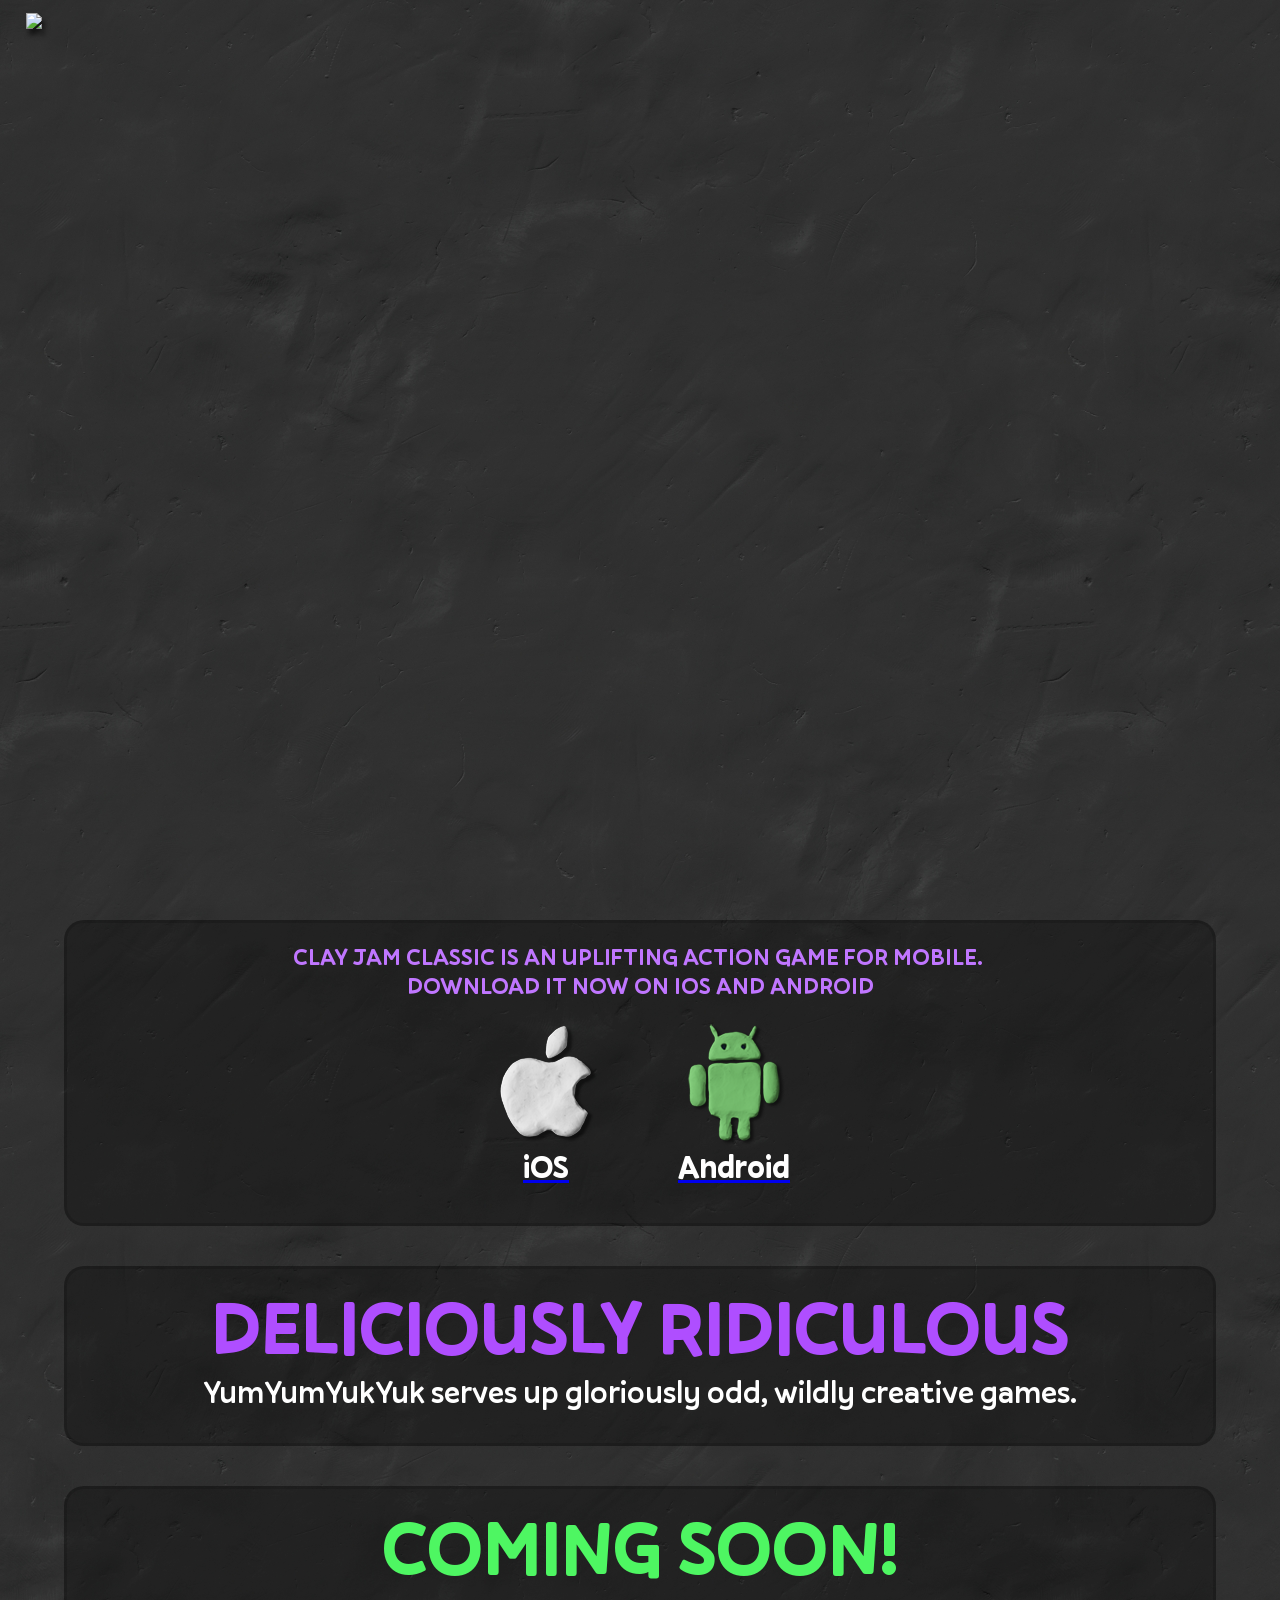
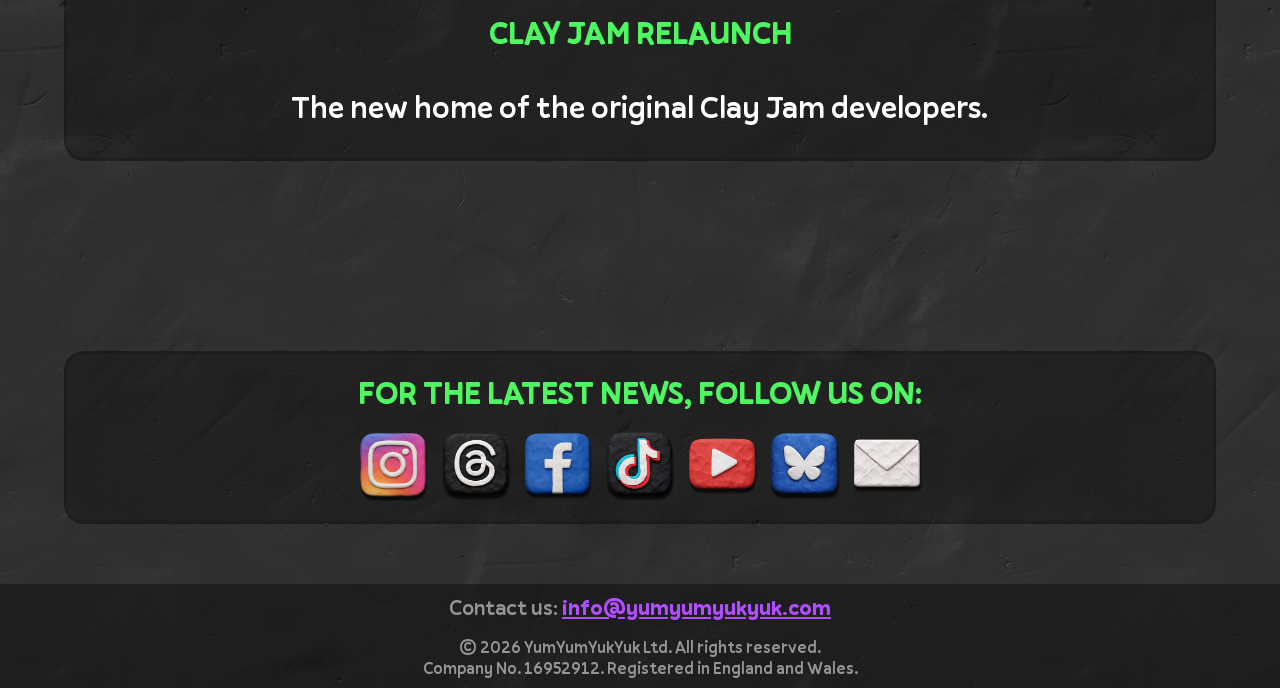
==== commit 9d8ece29: "Clay Jam Page text update" ====
--- a/index.html
+++ b/index.html
@@ -2,7 +2,7 @@
 <html
   lang="en"
   data-ws-project="cd309c31-d950-4def-8950-546b302425ba"
-  data-ws-last-published="2026-03-20T14:09:45.629Z"
+  data-ws-last-published="2026-04-01T19:54:25.786Z"
 >
   <head>
     <link
@@ -300,7 +300,8 @@
             class="w-element c199u3yb cxd0p8d c1p0m2kn c1b6c6dx cv3i5eh c7vqek8 c1yicyi9 c1iof46e c1fxc8l9 cn5rr7e c16zg1qe ceai7w6 chumd78 cakspbs czwlxf5 c1lx7dxv c5irknm c12kn9gu c1dxwxfj c1wbdp86 c1q88g40 cek41v c853xyg"
           >
             <h1 class="w-element c7sif9r c1wh8xrg c1ypxrvg c1lqev7s cijvnuu">
-              Pre-order/pre-register for Clay Jam here:
+              Clay Jam Classic is an uplifting action game for mobile.
+              <br />Download it now on iOS and Android
             </h1>
             <div class="w-element c1n1mal3 c5irknm c1dxwxfj c1wbdp86 c112muvy">
               <div
@@ -946,18 +947,18 @@
       {}
     </script>
     <script
-      src="/assets/entries/entry-server-routing.BQ73YAIY.js"
+      src="/assets/entries/entry-server-routing.DbZQdoFG.js"
       type="module"
       async
     ></script>
     <link
       rel="modulepreload"
-      href="/assets/entries/pages_index.DI-ReCO_.js"
+      href="/assets/entries/pages_index.ne1SsYSO.js"
       as="script"
       type="text/javascript"
     /><link
       rel="modulepreload"
-      href="/assets/chunks/chunk-CHg_wfUU.js"
+      href="/assets/chunks/chunk-Bf4jJMpq.js"
       as="script"
       type="text/javascript"
     /><link
@@ -967,7 +968,7 @@
       type="text/javascript"
     /><link
       rel="modulepreload"
-      href="/assets/chunks/chunk-B127GMIL.js"
+      href="/assets/chunks/chunk-OF8x2nS5.js"
       as="script"
       type="text/javascript"
     />
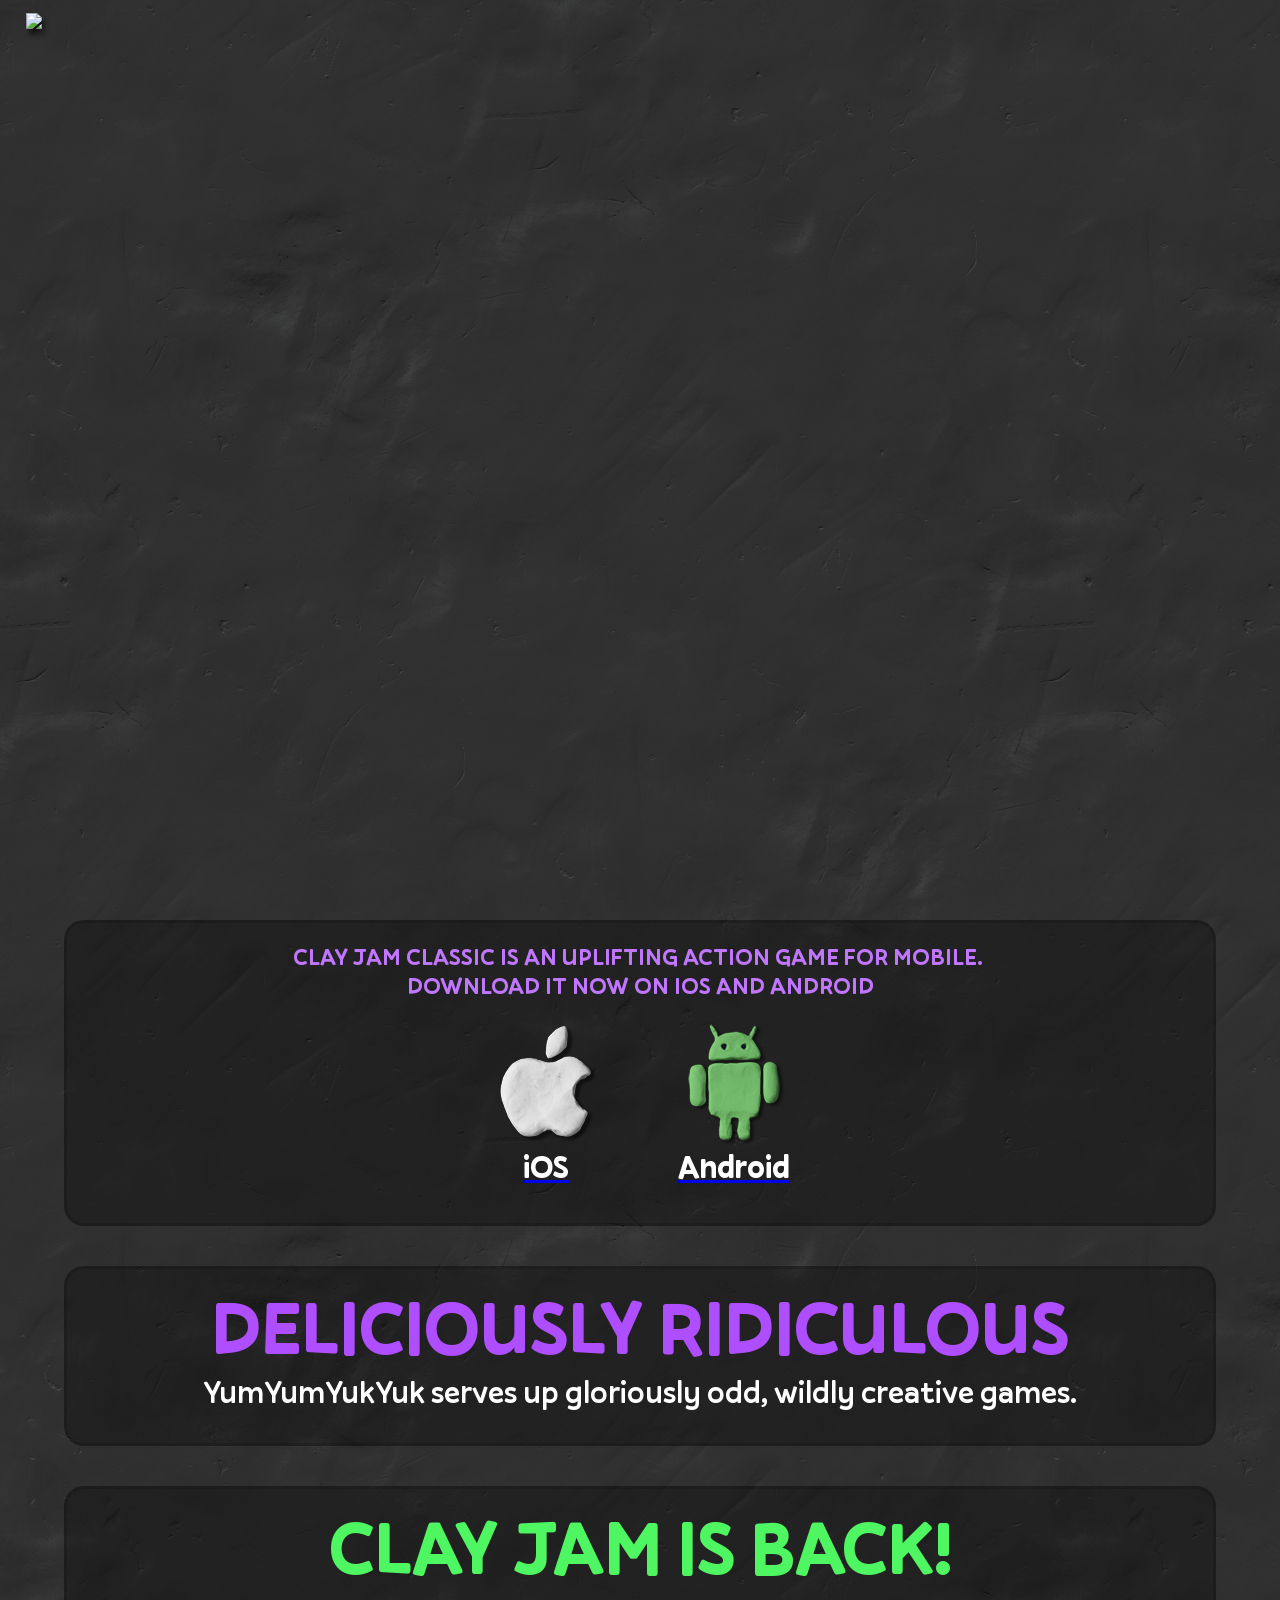
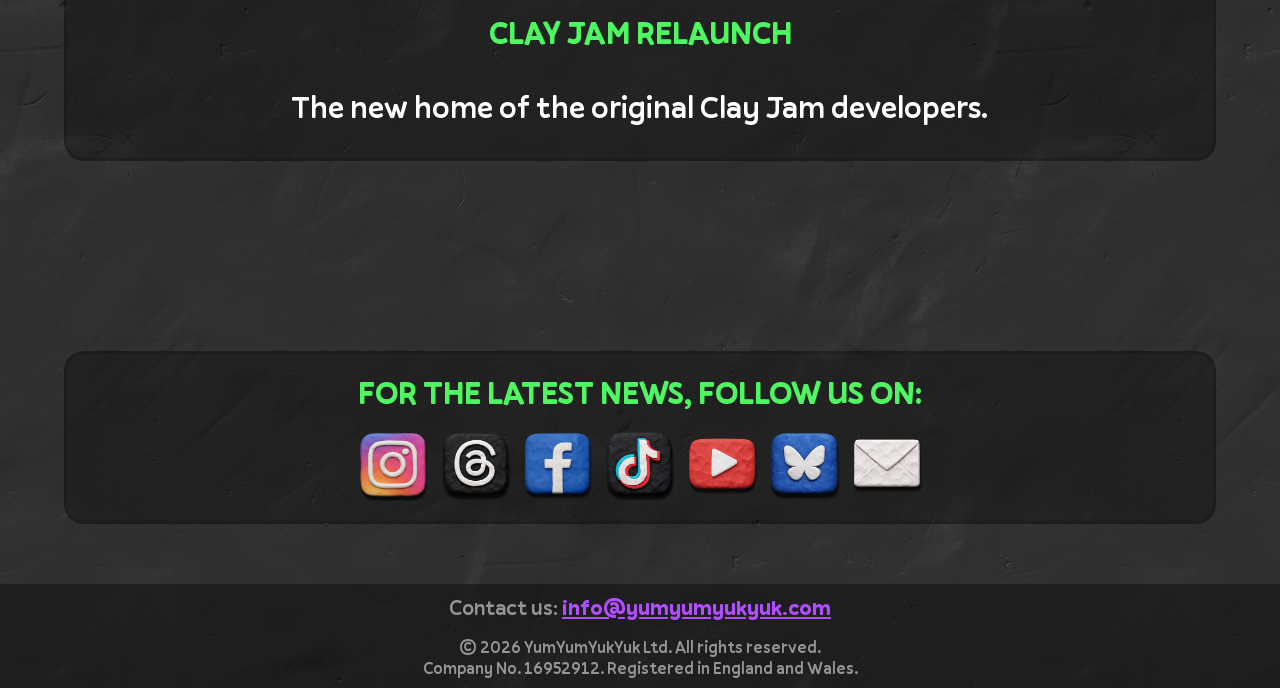
==== commit 67c3e71c: "Home page text change on Clay Jam section" ====
--- a/index.html
+++ b/index.html
@@ -2,7 +2,7 @@
 <html
   lang="en"
   data-ws-project="cd309c31-d950-4def-8950-546b302425ba"
-  data-ws-last-published="2026-04-01T19:54:25.786Z"
+  data-ws-last-published="2026-04-01T20:00:52.108Z"
 >
   <head>
     <link
@@ -395,7 +395,7 @@
         <h1
           class="w-element c1qv9mnt c1p4wnx3 cdvamxw c1wbdp86 c7sif9r c17wv3vc ckz4emh c1wh8xrg cq0a4gl c16st1i3 cuwb4 c139r4rw cijvnuu c8u7uij c14zt9wx c1bakei2 c1d3hbxq c118xg31 cx4rw7y c1ott1sc cma0ax5 c1t7j50 cbacxrr c1f2e1v9 ce6ytin c1k6wex8 c19rmxwf c19o06tn clg2q63 cgifppe cf8lrqh c153kmds c6fioo0 c1vbx10x c1ihgovh c1lv2qdw c1wm1xuw cnkmzvu c1q0jplv cld053d c1ykp4r4 c4vowbf c1t87e71 c1jybqwc c1h2kuip c125ln7k cak8mds c1v2g9jn c125msw0"
         >
-          COMING SOON!
+          CLAY JAM IS BACK!
         </h1>
         <h1
           class="w-element c5irknm c1p4wnx3 cdvamxw c1wbdp86 c16d1x0k c1ypxrvg c1jgua1q c1wh8xrg c58rx46 c16st1i3 cuwb4 c139r4rw cijvnuu c8u7uij cmjvody c16qsgqj c1ott1sc cma0ax5 c1t7j50 c16ei9s8 cnalynm cta949n c1wm2npk c1ehuyei c1g4jlov c104f1u0 c166lcgd cf8lrqh c153kmds c6fioo0 c1vbx10x c1ihgovh c1wi7zkc c1wm1xuw cogdc20 c1q0jplv c1t87e71 c2rfmra c1h2kuip c125ln7k c1d7isgy c4xqll9"
@@ -947,13 +947,13 @@
       {}
     </script>
     <script
-      src="/assets/entries/entry-server-routing.DbZQdoFG.js"
+      src="/assets/entries/entry-server-routing.CA3aJKXX.js"
       type="module"
       async
     ></script>
     <link
       rel="modulepreload"
-      href="/assets/entries/pages_index.ne1SsYSO.js"
+      href="/assets/entries/pages_index.DGcH0S_k.js"
       as="script"
       type="text/javascript"
     /><link
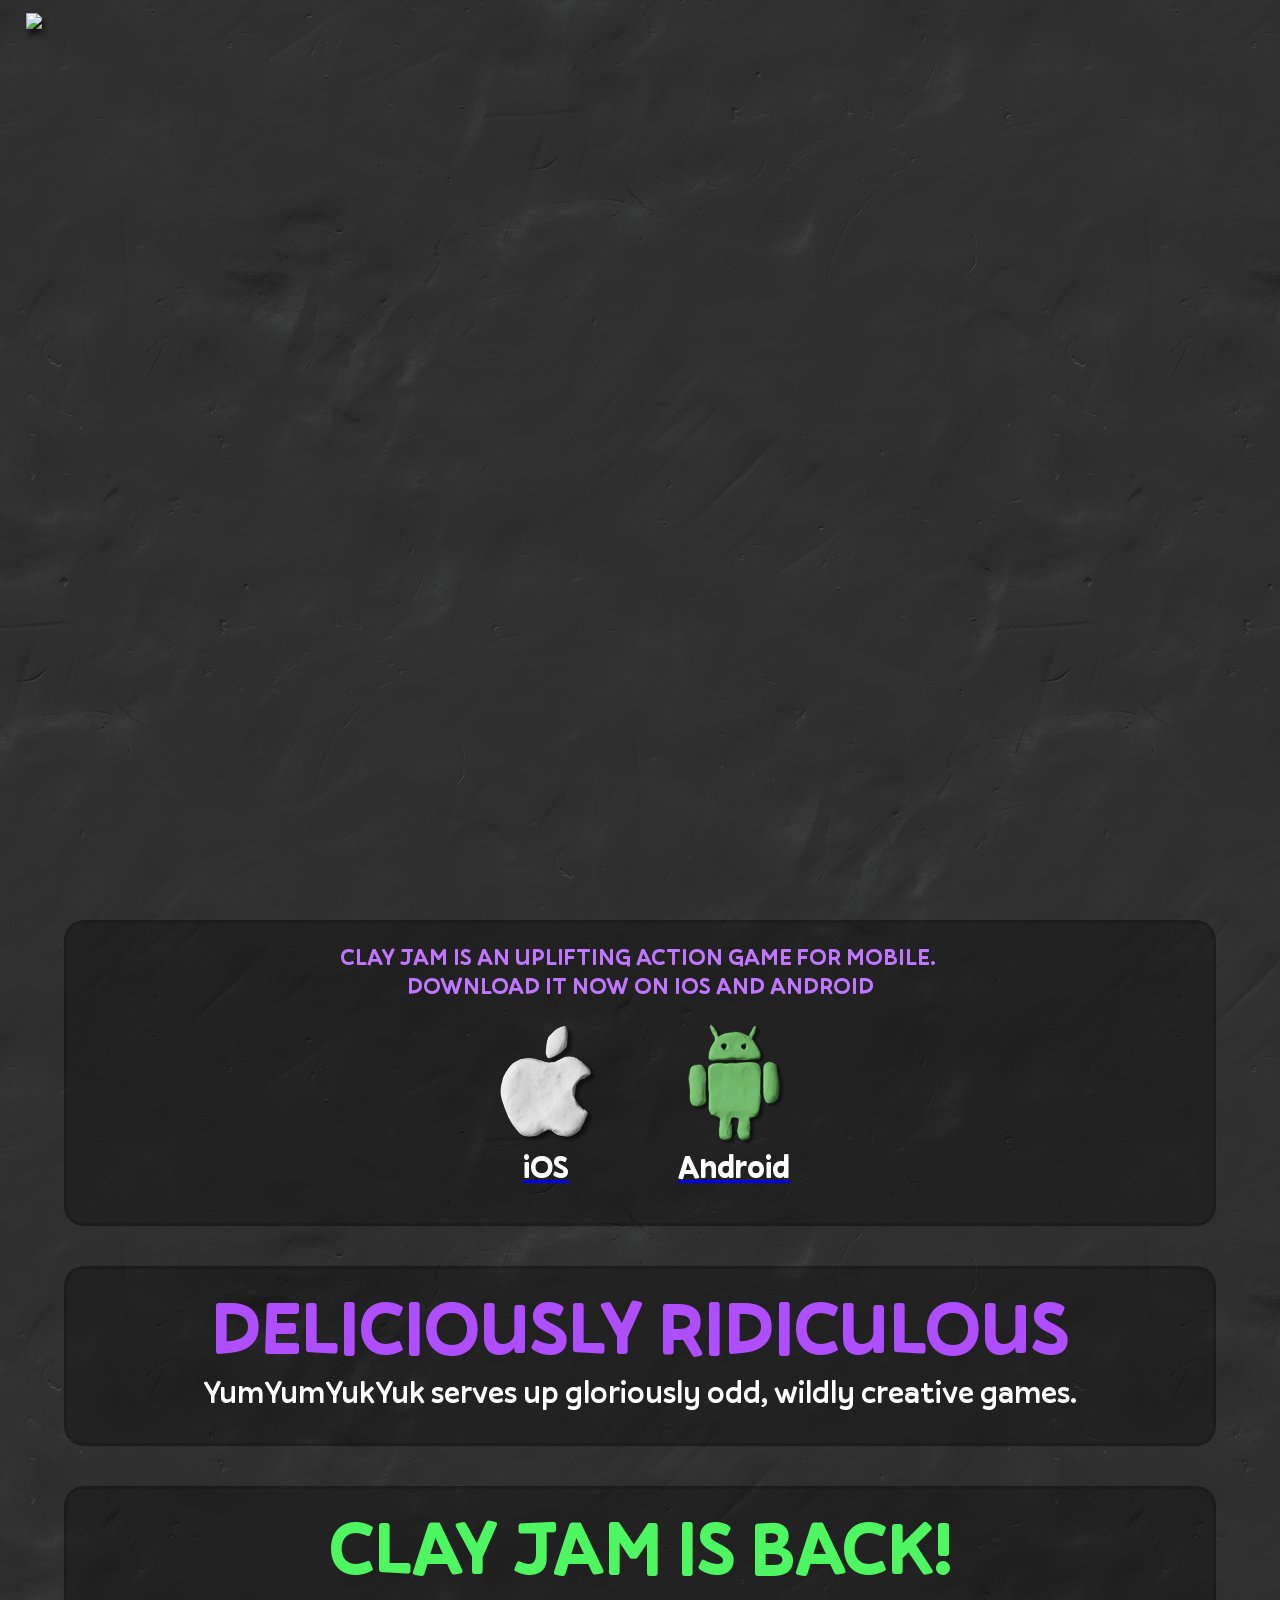
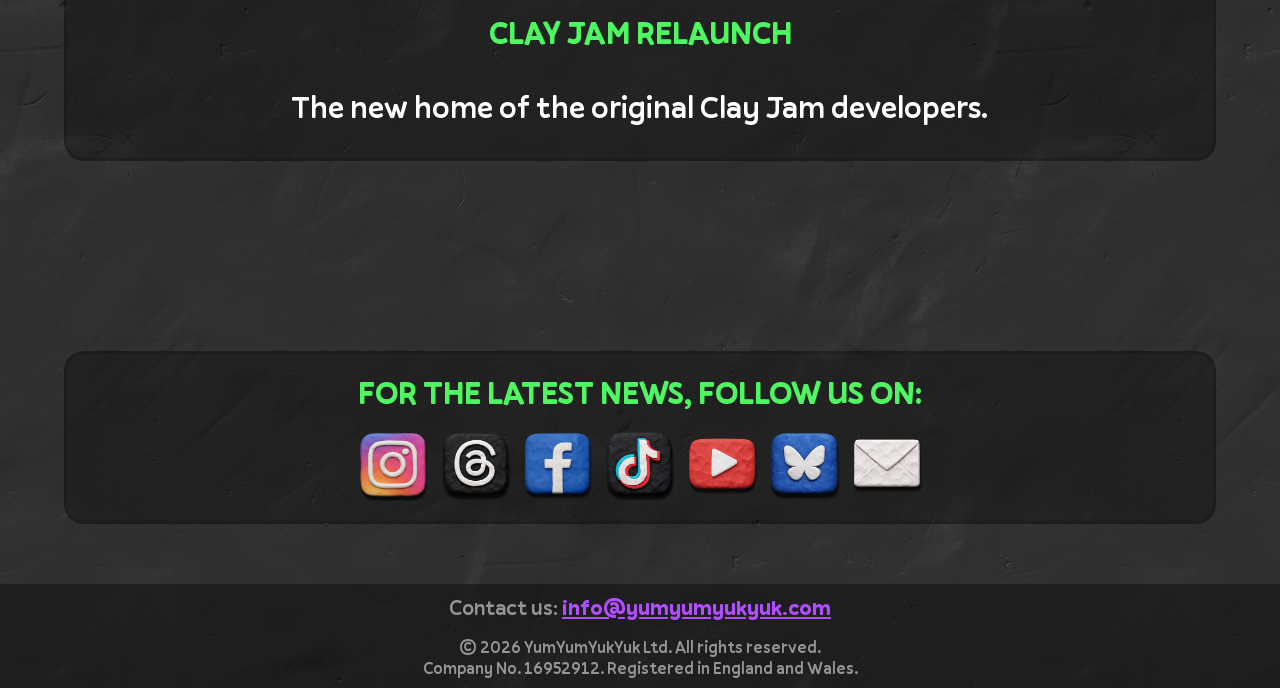
==== commit e14e56e0: "Updated Clay Jam, URLs and press pack contents" ====
--- a/index.html
+++ b/index.html
@@ -2,7 +2,7 @@
 <html
   lang="en"
   data-ws-project="cd309c31-d950-4def-8950-546b302425ba"
-  data-ws-last-published="2026-04-01T20:00:52.108Z"
+  data-ws-last-published="2026-05-28T09:19:29.943Z"
 >
   <head>
     <link
@@ -116,11 +116,6 @@
 
 YumYumYukYuk serves up gloriously odd, wildly creative games - powered by veteran F2P brains that know exactly how to turn weird into success."
     />
-    <meta
-      property="og:image"
-      content="/assets/YumYumYukYukHD_PVZkAa8JqZVeUhrVE1-g0.jpg"
-    />
-    <meta property="twitter:card" content="summary_large_image" />
     <title>YumYumYukYuk</title>
     <script type="application/ld+json">
       {
@@ -300,15 +295,15 @@
             class="w-element c199u3yb cxd0p8d c1p0m2kn c1b6c6dx cv3i5eh c7vqek8 c1yicyi9 c1iof46e c1fxc8l9 cn5rr7e c16zg1qe ceai7w6 chumd78 cakspbs czwlxf5 c1lx7dxv c5irknm c12kn9gu c1dxwxfj c1wbdp86 c1q88g40 cek41v c853xyg"
           >
             <h1 class="w-element c7sif9r c1wh8xrg c1ypxrvg c1lqev7s cijvnuu">
-              Clay Jam Classic is an uplifting action game for mobile.
-              <br />Download it now on iOS and Android
+              Clay Jam is an uplifting action game for mobile. <br />Download it
+              now on iOS and Android
             </h1>
             <div class="w-element c1n1mal3 c5irknm c1dxwxfj c1wbdp86 c112muvy">
               <div
                 class="w-element c18p3w7y c5irknm c1wbdp86 concd52 c1fcgjwq cgfxysq cdd5klg c1rq65in c1xmziad cew45dn c1w1ixh7 c2bfs38 c1lv2qdw c1wm1xuw"
               >
                 <a
-                  href="https://apps.apple.com/us/app/clay-jam-classic/id6759738137"
+                  href="https://apps.apple.com/us/app/clay-jam/id565997541"
                   class="w-element c95aqtx c1ngi9yi c4quljk"
                   ><img
                     alt=""
@@ -335,7 +330,7 @@
                     iOS
                   </h1></a
                 ><a
-                  href="https://play.google.com/store/apps/details?id=com.yumyumyukyuk.clayjamclassic"
+                  href="https://play.google.com/store/apps/details?id=com.yumyumyukyuk.clayjamfree"
                   class="w-element c95aqtx c1ngi9yi c4quljk"
                   ><img
                     alt=""
@@ -934,7 +929,7 @@
             "description": "The new home of the original Clay Jam game development team.\n\nYumYumYukYuk serves up gloriously odd, wildly creative games - powered by veteran F2P brains that know exactly how to turn weird into success.",
             "excludePageFromSearch": false,
             "language": "!undefined",
-            "socialImageAssetName": "YumYumYukYukHD_PVZkAa8JqZVeUhrVE1-g0.jpg",
+            "socialImageAssetName": "!undefined",
             "socialImageUrl": "!undefined",
             "status": "!undefined",
             "redirect": "!undefined",
@@ -947,13 +942,13 @@
       {}
     </script>
     <script
-      src="/assets/entries/entry-server-routing.CA3aJKXX.js"
+      src="/assets/entries/entry-server-routing.H1vjROPj.js"
       type="module"
       async
     ></script>
     <link
       rel="modulepreload"
-      href="/assets/entries/pages_index.DGcH0S_k.js"
+      href="/assets/entries/pages_index.D22ZgN0-.js"
       as="script"
       type="text/javascript"
     /><link
